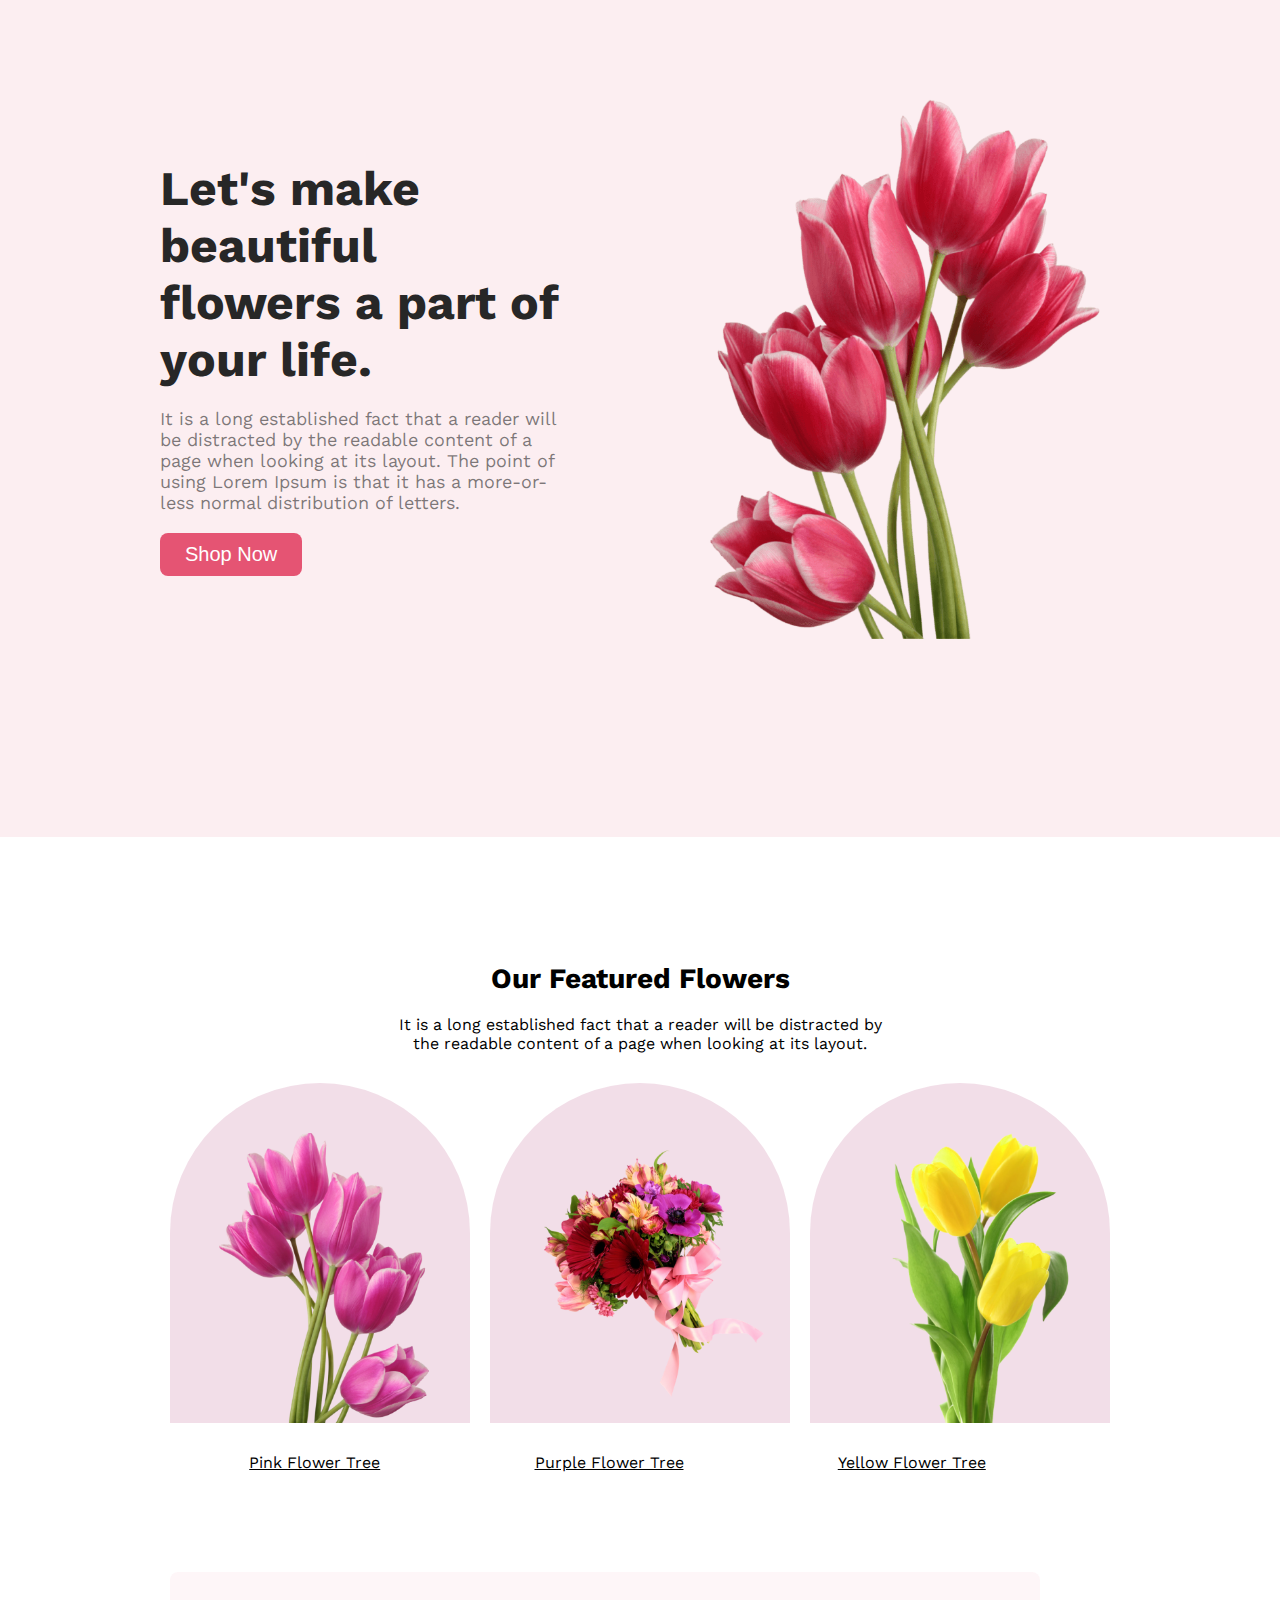
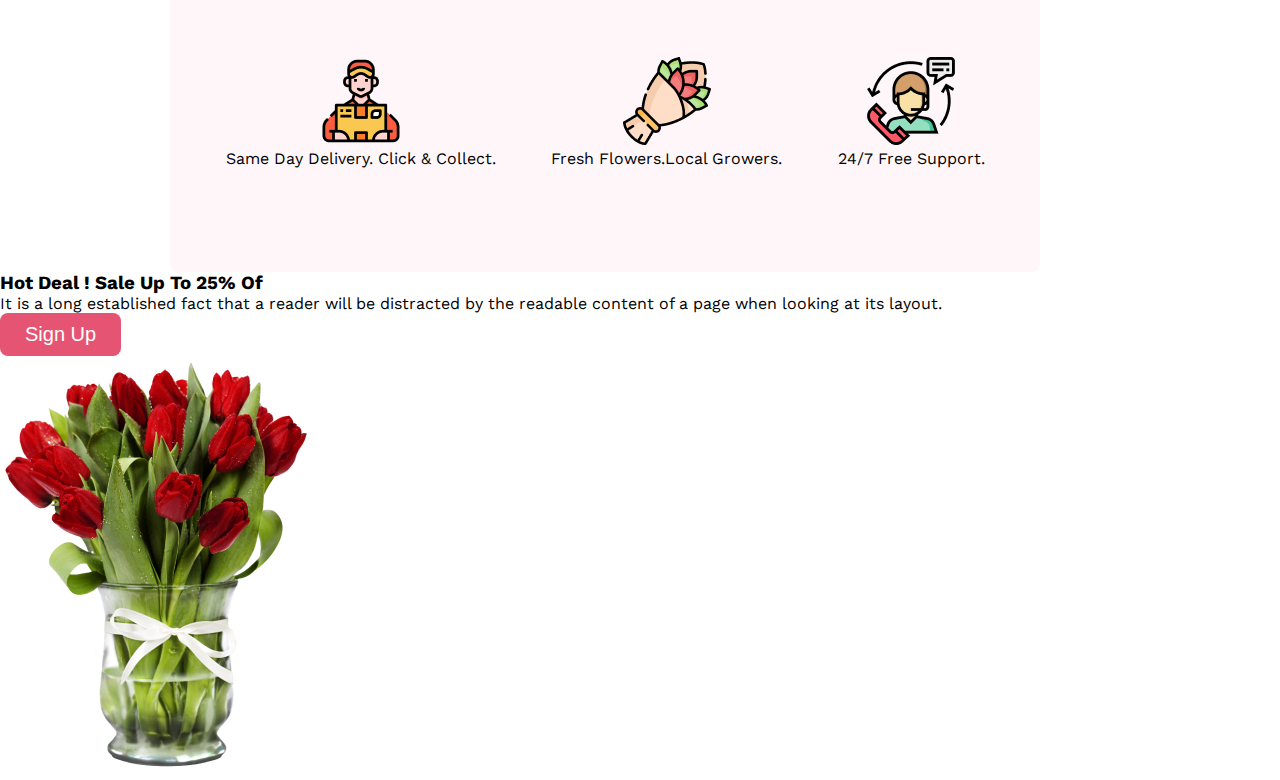
==== index.html @ a907c514 "correction" ====
<!DOCTYPE html>
<html lang="en">

<head>
    <meta charset="UTF-8">
    <meta name="viewport" content="width=device-width, initial-scale=1.0">
    <link rel="preconnect" href="https://fonts.googleapis.com">
    <link rel="preconnect" href="https://fonts.gstatic.com" crossorigin>
    <link
        href="https://fonts.googleapis.com/css2?family=Lato:wght@900&family=Open+Sans:ital,wght@0,700;0,800;1,400&family=Work+Sans:wght@600&display=swap"
        rel="stylesheet">
    <link rel="stylesheet" href="styles/style.css">
    <title>Flower Shop</title>
</head>

<body>
    <header class="header-section">
        <div class="header-container">
            <div class="header-title-container">
                <h1 class="header-title">Let's make beautiful flowers a part of your life.</h1>

                <p class="header-description">It is a long established fact that a reader will be distracted by the
                    readable content of a page when looking at its layout. The point of using Lorem Ipsum is that it has
                    a more-or-less normal distribution of letters.</p>

                <button class="btn-primary">Shop Now</button>
            </div>

            <div class="header-image-container">
                <img width="430px" class="header-image" src="./Flower Asset/pngwing 10.png" alt="">
            </div>
        </div>
    </header>

    <main>
        <section class="featured-section">
            <div class="featured-title">
                <h3 class="featured">Our Featured Flowers</h3>
                <p class="freatured-">It is a long established fact that a reader will be distracted by the readable
                    content of a page when looking at its layout.</p>
            </div>

            <div class="featured-container">
                <div class="featured-image-container">
                    <div class="featured-image"><img class="flower-one" src="./Flower Asset/pngwing 6.png" alt=""></div>
                </div>


                <div class="featured-image-container">
                    <div class="featured-image"><img class="flower-two" src="./Flower Asset/pngwing 5.png" alt=""></div>
                </div>

                <div class="featured-image-container">
                    <div class="featured-image"><img class="flower-three" src="./Flower Asset/pngwing 7.png" alt="">
                    </div>
                </div>
            </div>
            <div class="tree-name-container">
               <p style=" margin-left: -45px;">Pink Flower Tree</p>
                <p>Purple Flower Tree</p>
                <p>Yellow Flower Tree</p>
            </div>

        </section>

        <section class="facilities-section">
            <div class="facilities-container">
                <div class="facilities">
                    <div class="facilities-images"><img src="./Flower Asset/Group 57.png" alt=""></div>
                    <div class="facilities-title">
                        <p>Same Day Delivery. Click & Collect.</p>
                    </div>
                </div>

                <div class="facilities">
                    <div class="facilities-images"><img src="./Flower Asset/Group 58.png" alt=""></div>
                    <div class="facilities-title">
                        <p>Fresh Flowers.Local Growers.</p>
                    </div>
                </div>

                <div class="facilities">
                    <div class="facilities-images"><img src="./Flower Asset/Group 59.png" alt=""></div>
                    <div class="facilities-title">
                        <p>24/7 Free Support.</p>
                    </div>
                </div>



            </div>
        </section>

        <section class="hot-deal-section">
            <div class="hot-deal-container">
                <div class="hot-deal-title-container">
                    <h3 class="hot-deal-title">Hot Deal ! Sale Up To 25% Of</h3>
                    <p class="hot-deal-description">It is a long established fact that a reader will be distracted by
                        the readable
                        content of a page when looking at its layout.</p>
                    <button class="btn-primary">Sign Up</button>
                </div>

                <div class="hot-deal-images">
                    <img src="./Flower Asset/pngwing 8.png" alt="">
                </div>

            </div>
        </section>

    </main>

    <footer>

    </footer>
</body>

</html>
---- styles/style.css ----
* {
    margin: 0px;
    padding: 0px;
}

body {
    font-family: 'Lato', sans-serif;
    font-family: 'Open Sans', sans-serif;
    font-family: 'Work Sans', sans-serif;
}

.btn-primary {
    border-radius: 8px;
    background: #E55473;
    color: #FFF;
    font-size: 20px;
    border: none;
    padding: 10px 25px;
}

/* header section start from here */
.header-section {
    background-color: rgba(229, 84, 115, 0.10);
    height: 93vh;
    width: 100%;
}

.header-container {
    display: flex;
    align-items: center;
    gap: 127px;
    justify-content: space-between;
}

.header-title {
    color: #272727;
    font-size: 48px;
    padding-bottom: 20px;
}

.header-description {
    color: rgba(39, 39, 39, 0.60);
    font-size: 18px;
    font-weight: 400;
    padding-bottom: 20px;
}

.header-title-container {

    padding-left: 160px;
    padding-top: 160px;
}

.header-image-container {
    margin-bottom: -165px;
    margin-right: 160px;
}

/* featured option start from here */
.featured-title {
    text-align: center;
    width: 500px;
    margin: auto;
    
}

.featured {
    color: black;
    text-align: center;
    font-size: 28px;
    margin-top: 125px;
    font-weight: bold;
    padding-bottom: 20px;
}

.freatured-description {
    color: rgba(39, 39, 39, 0.60);
    text-align: center;
    font-size: 13px;
}

.featured-section{
    padding:0px 140px;
}

.featured-image-container{
    text-align: center;
}
.featured-container{
 padding: 30px ;
    display: flex;
    gap: 20px;
    
}

.featured-image{
    border-radius: 300px 300px 0px 0px;
background: rgba(167, 33, 98, 0.15);
width: 300px;
height: 340px;
}

.flower-one{
    width:210px;
    margin-top: 50px; 
    margin-left: 8px;
}

.flower-two{
    width: 250px;
    padding-left: 35px;
    padding-top: 64px;
}

.flower-three{
    width: 215px;
    padding-left: 35px;
    padding-top: 17px;
}

.tree-name-container{
    display: flex;
    justify-content: space-evenly;
    align-items: center;
    text-decoration: underline;
}
/* facilities section start from here */
.facilities-section{
    border-radius: 8px;
    background: rgba(229, 84, 115, 0.05);
    height: 300px;
    margin-top: 100px;
    margin-left: 170px;
    margin-right: 240px;
}

.facilities-container{
    display: flex;
   text-align: center;
   align-items: center;
   justify-content: space-evenly;
   padding-top: 85px;
}
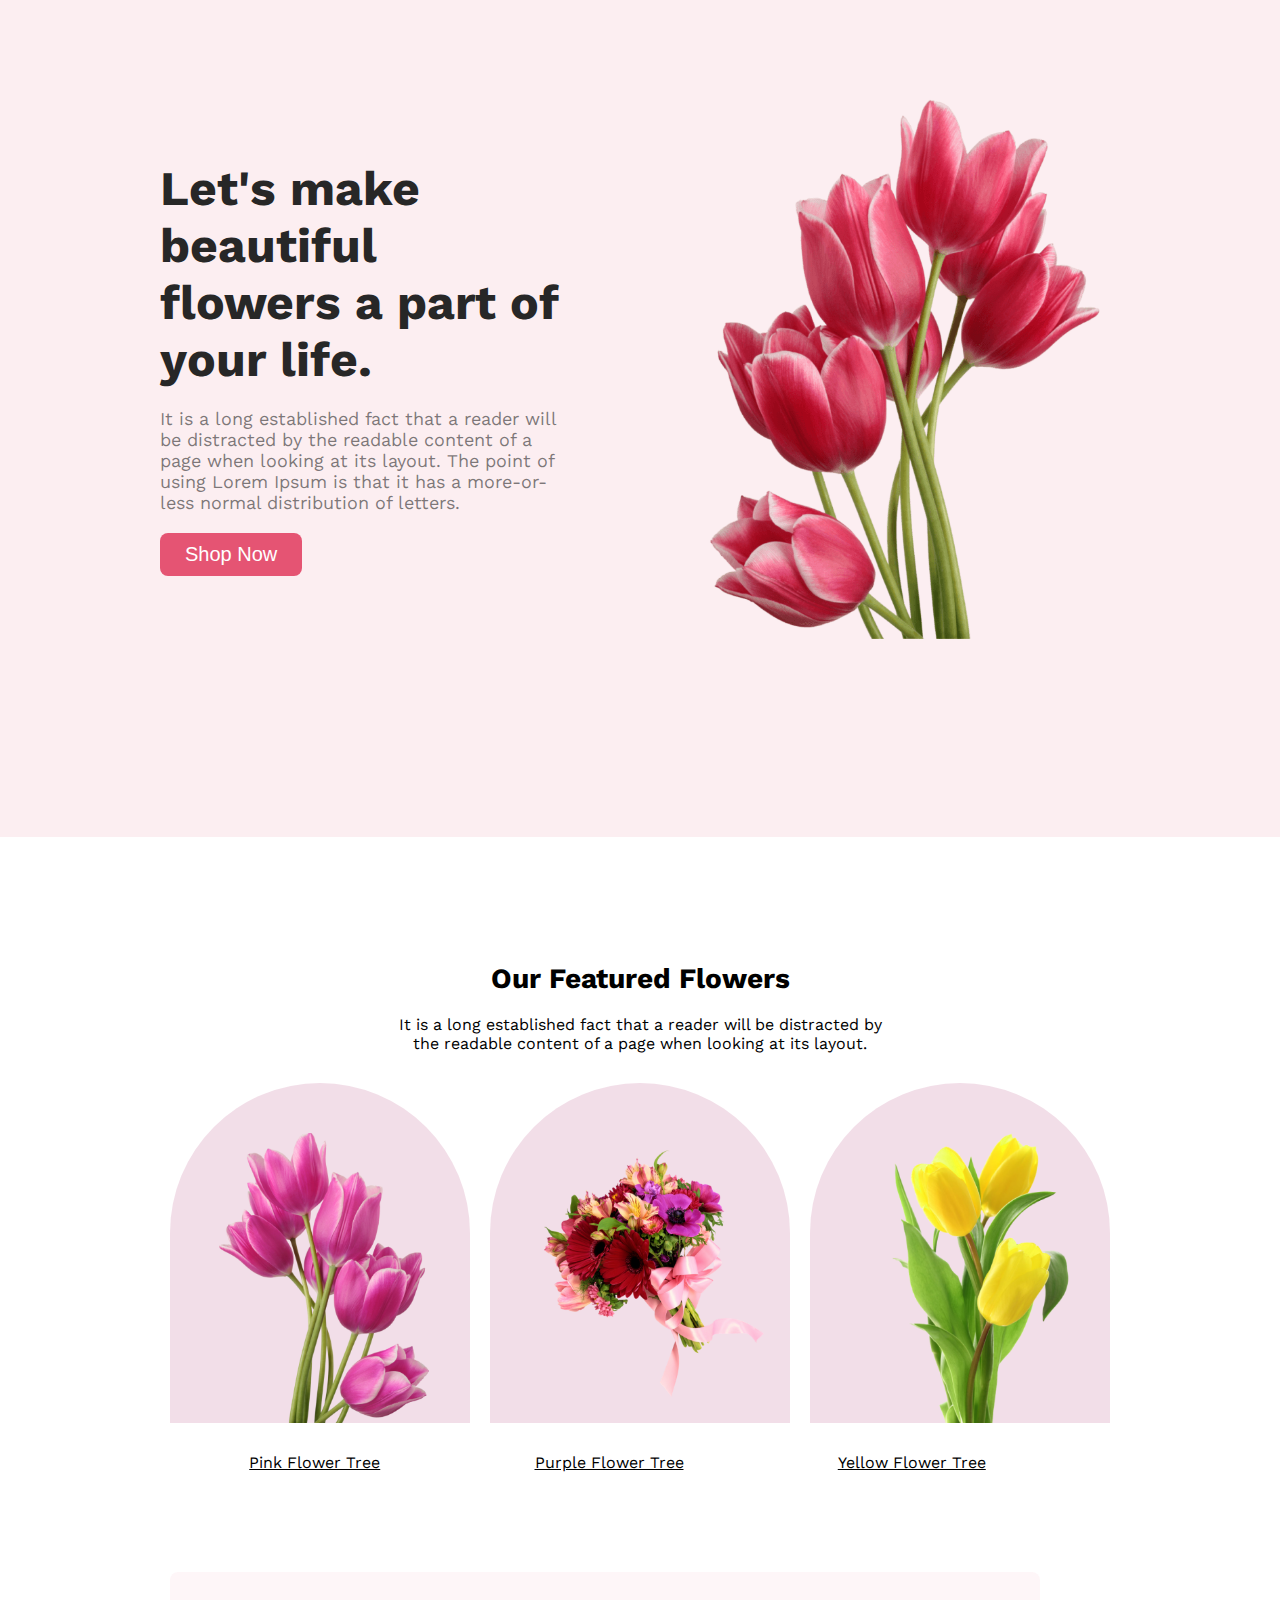
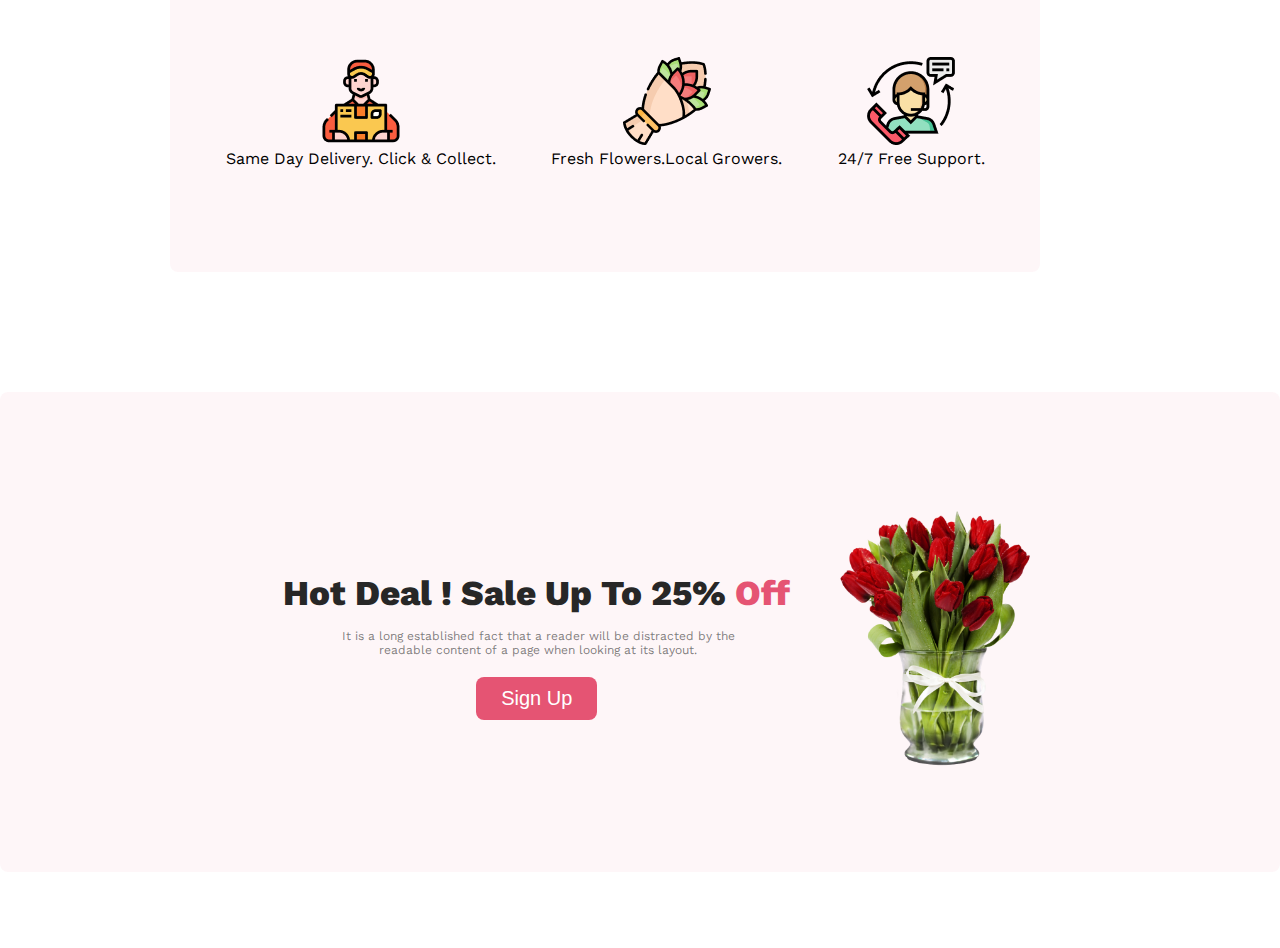
==== commit 2102561e: "added hot deal section" ====
--- a/index.html
+++ b/index.html
@@ -94,19 +94,20 @@
         <section class="hot-deal-section">
             <div class="hot-deal-container">
                 <div class="hot-deal-title-container">
-                    <h3 class="hot-deal-title">Hot Deal ! Sale Up To 25% Of</h3>
+                    <h3 class="hot-deal-title">Hot Deal ! Sale Up To 25% <span style="color: #E55473;">Off</span></h3>
                     <p class="hot-deal-description">It is a long established fact that a reader will be distracted by
                         the readable
                         content of a page when looking at its layout.</p>
-                    <button class="btn-primary">Sign Up</button>
+                    <button class="btn-hot-deal">Sign Up</button>
                 </div>
 
-                <div class="hot-deal-images">
-                    <img src="./Flower Asset/pngwing 8.png" alt="">
+                <div class="hot-deal-image-container">
+                    <img class="hot-deal-image" src="./Flower Asset/pngwing 8.png" alt="">
                 </div>
 
             </div>
         </section>
+        <br><br><br><br>
 
     </main>
 
--- a/styles/style.css
+++ b/styles/style.css
@@ -141,4 +141,60 @@
    justify-content: space-evenly;
    padding-top: 85px;
 }
-  +
+/* hot deal section start from here */
+.hot-deal-section{
+    margin-top: 120px;
+  width: 100%;
+  border-radius: 8px;
+  background: rgba(229, 84, 115, 0.05);
+  height: 480px;
+}
+
+.hot-deal-container{
+   display: flex;
+   /* align-items: center; */
+   justify-content: space-around;
+   
+}
+
+.hot-deal-title{
+    color: #272727;
+font-size: 35px;
+font-style: normal;
+font-weight: 800;
+padding-bottom: 15px;
+margin-top:180px;
+}
+
+.hot-deal-description{
+    color: rgba(39, 39, 39, 0.60);
+font-size: 12px;
+font-weight: 400;
+width: 400px;
+text-align: center;
+padding-left: 55px;
+padding-bottom: 20px;
+}
+
+.btn-hot-deal{
+    border-radius: 8px;
+    background: #E55473;
+    color: #FFF;
+    font-size: 20px;
+    border: none;
+    padding: 10px 25px;
+    text-align: center;
+    /* margin-left: 100px; */
+}
+
+.hot-deal-title-container{
+    margin-left: 120px;
+    text-align: center;
+}
+
+.hot-deal-image{
+    width: 200px;
+    margin-top: 115px;
+    margin-left:-280px;
+}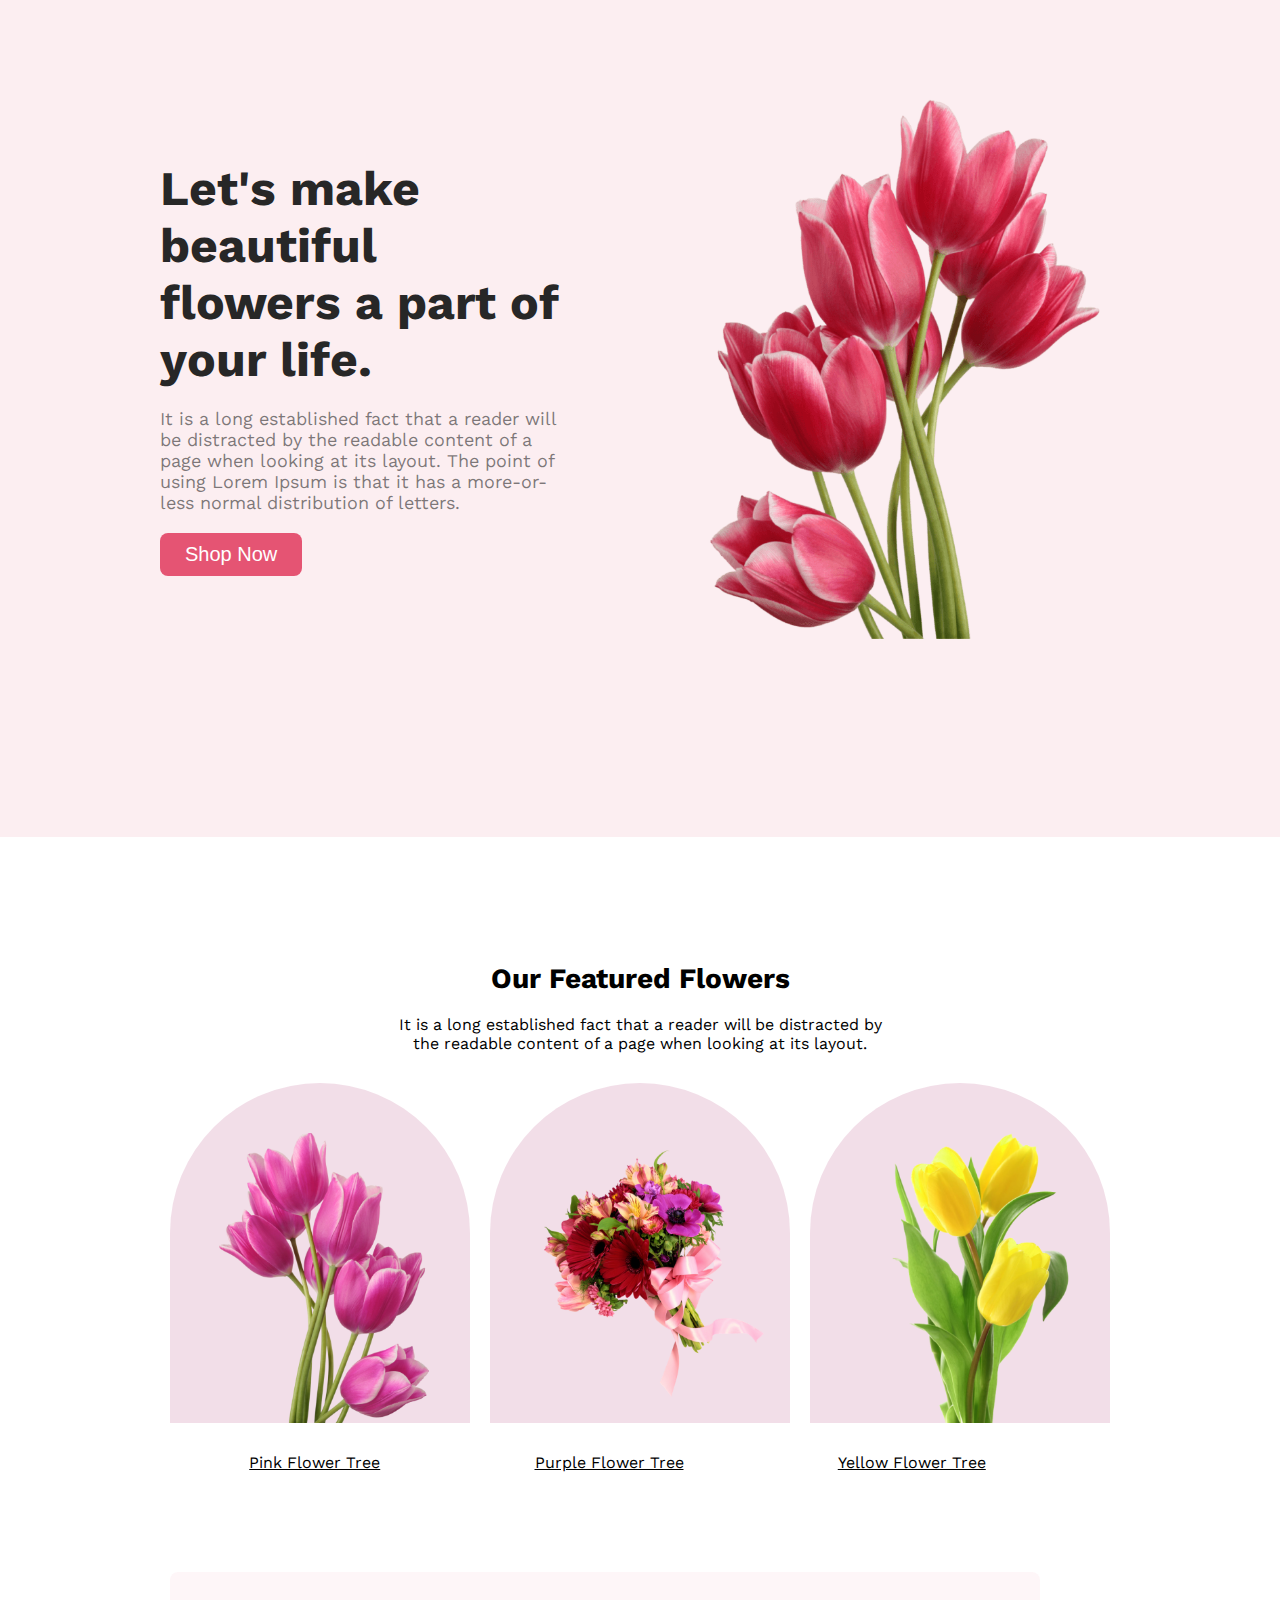
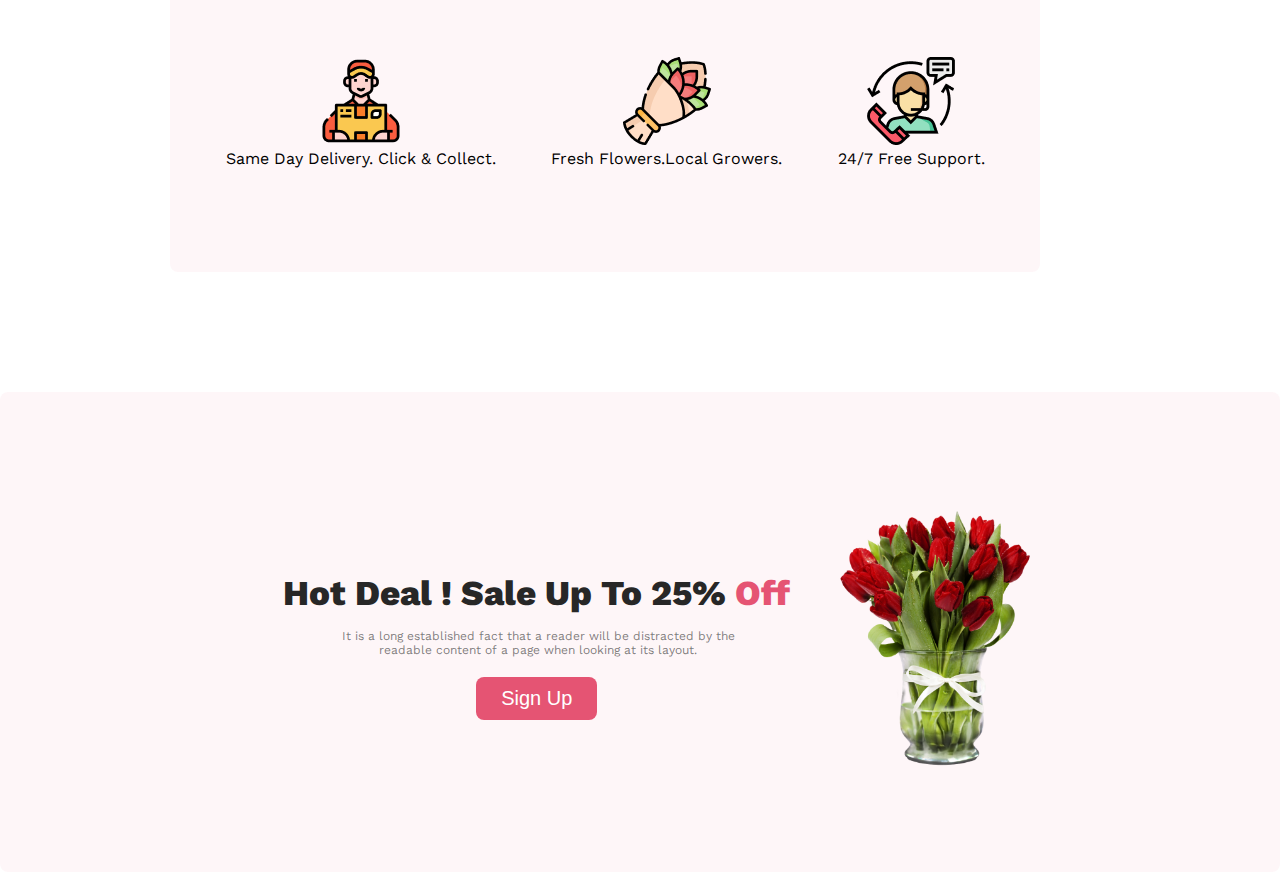
==== commit 45440f78: "added favicon" ====
--- a/index.html
+++ b/index.html
@@ -9,6 +9,7 @@
     <link
         href="https://fonts.googleapis.com/css2?family=Lato:wght@900&family=Open+Sans:ital,wght@0,700;0,800;1,400&family=Work+Sans:wght@600&display=swap"
         rel="stylesheet">
+    <link rel="shortcut icon" href="./Flower Asset/pngwing 8.png" type="image/x-icon">
     <link rel="stylesheet" href="styles/style.css">
     <title>Flower Shop</title>
 </head>
@@ -56,7 +57,7 @@
                 </div>
             </div>
             <div class="tree-name-container">
-               <p style=" margin-left: -45px;">Pink Flower Tree</p>
+                <p style=" margin-left: -45px;">Pink Flower Tree</p>
                 <p>Purple Flower Tree</p>
                 <p>Yellow Flower Tree</p>
             </div>
@@ -107,7 +108,9 @@
 
             </div>
         </section>
-        <br><br><br><br>
+        
+       
+        
 
     </main>
 
--- a/styles/style.css
+++ b/styles/style.css
@@ -197,4 +197,5 @@
     width: 200px;
     margin-top: 115px;
     margin-left:-280px;
-}+}
+
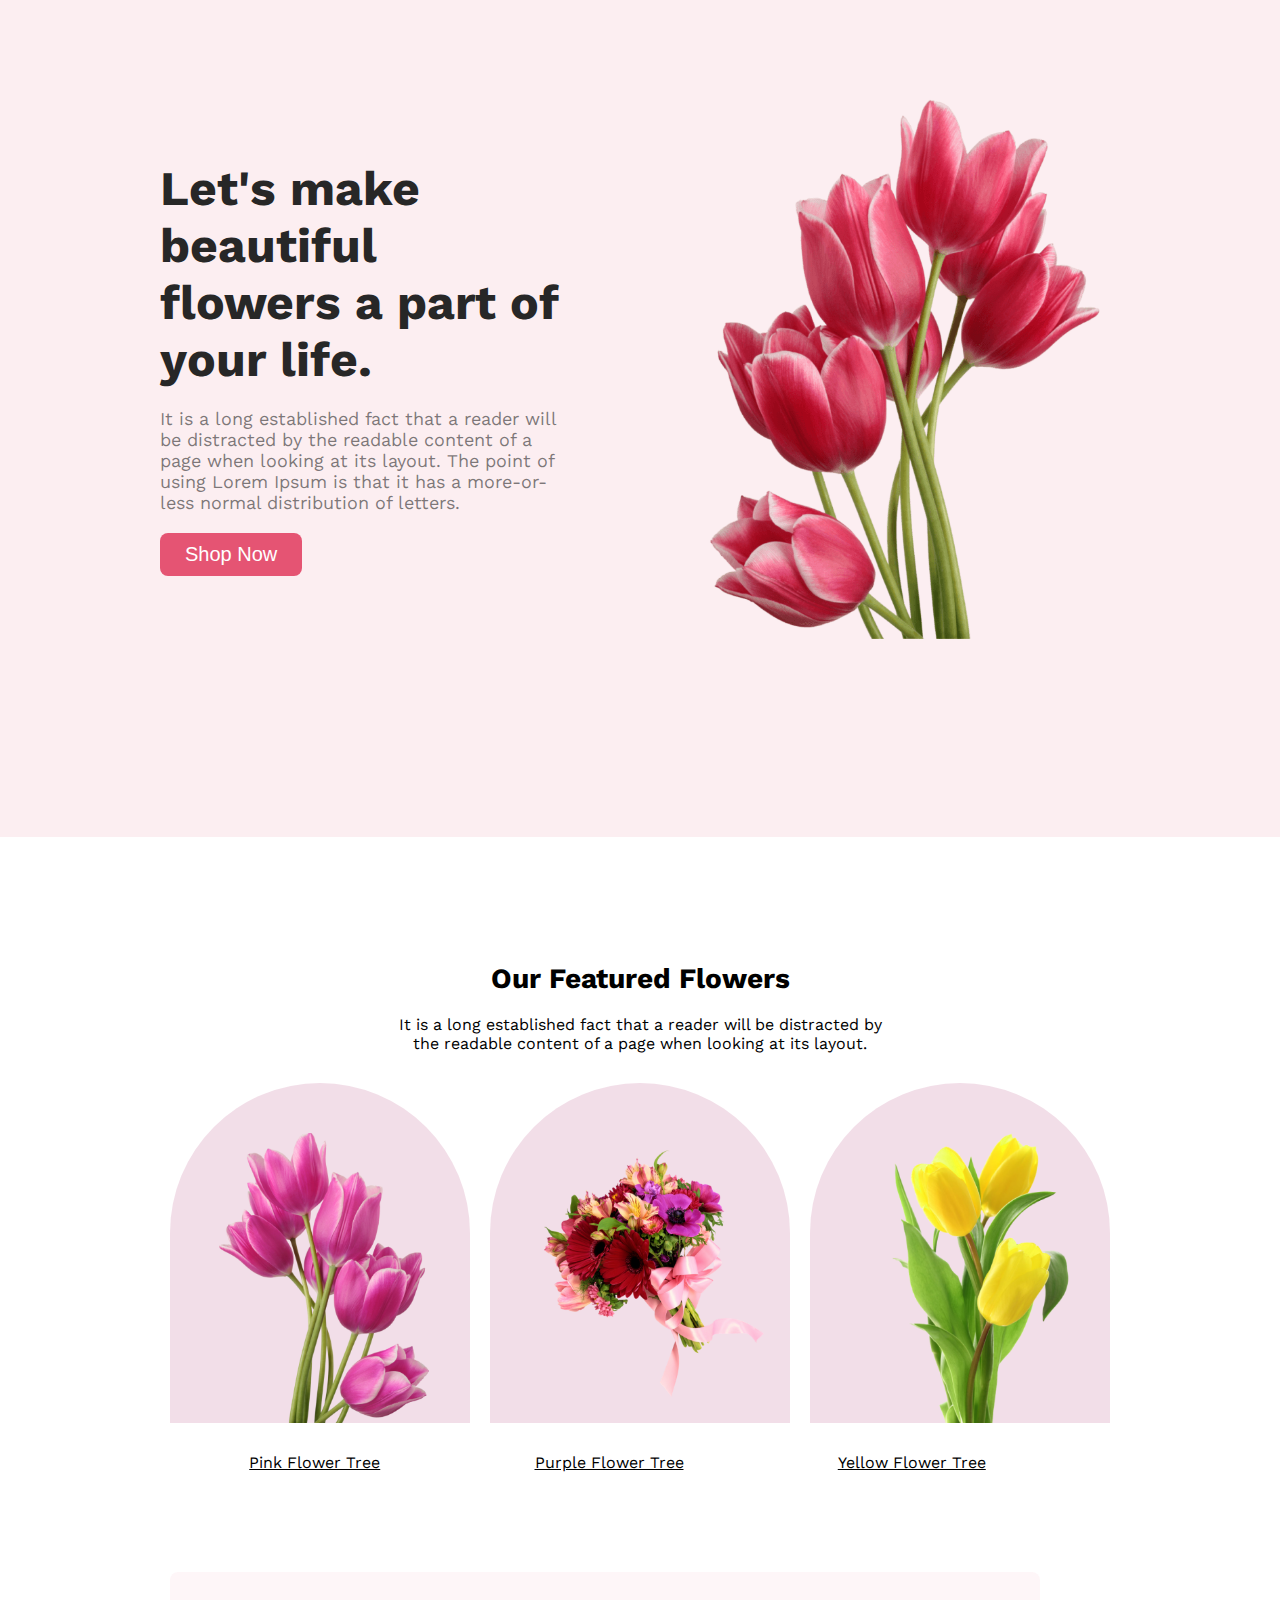
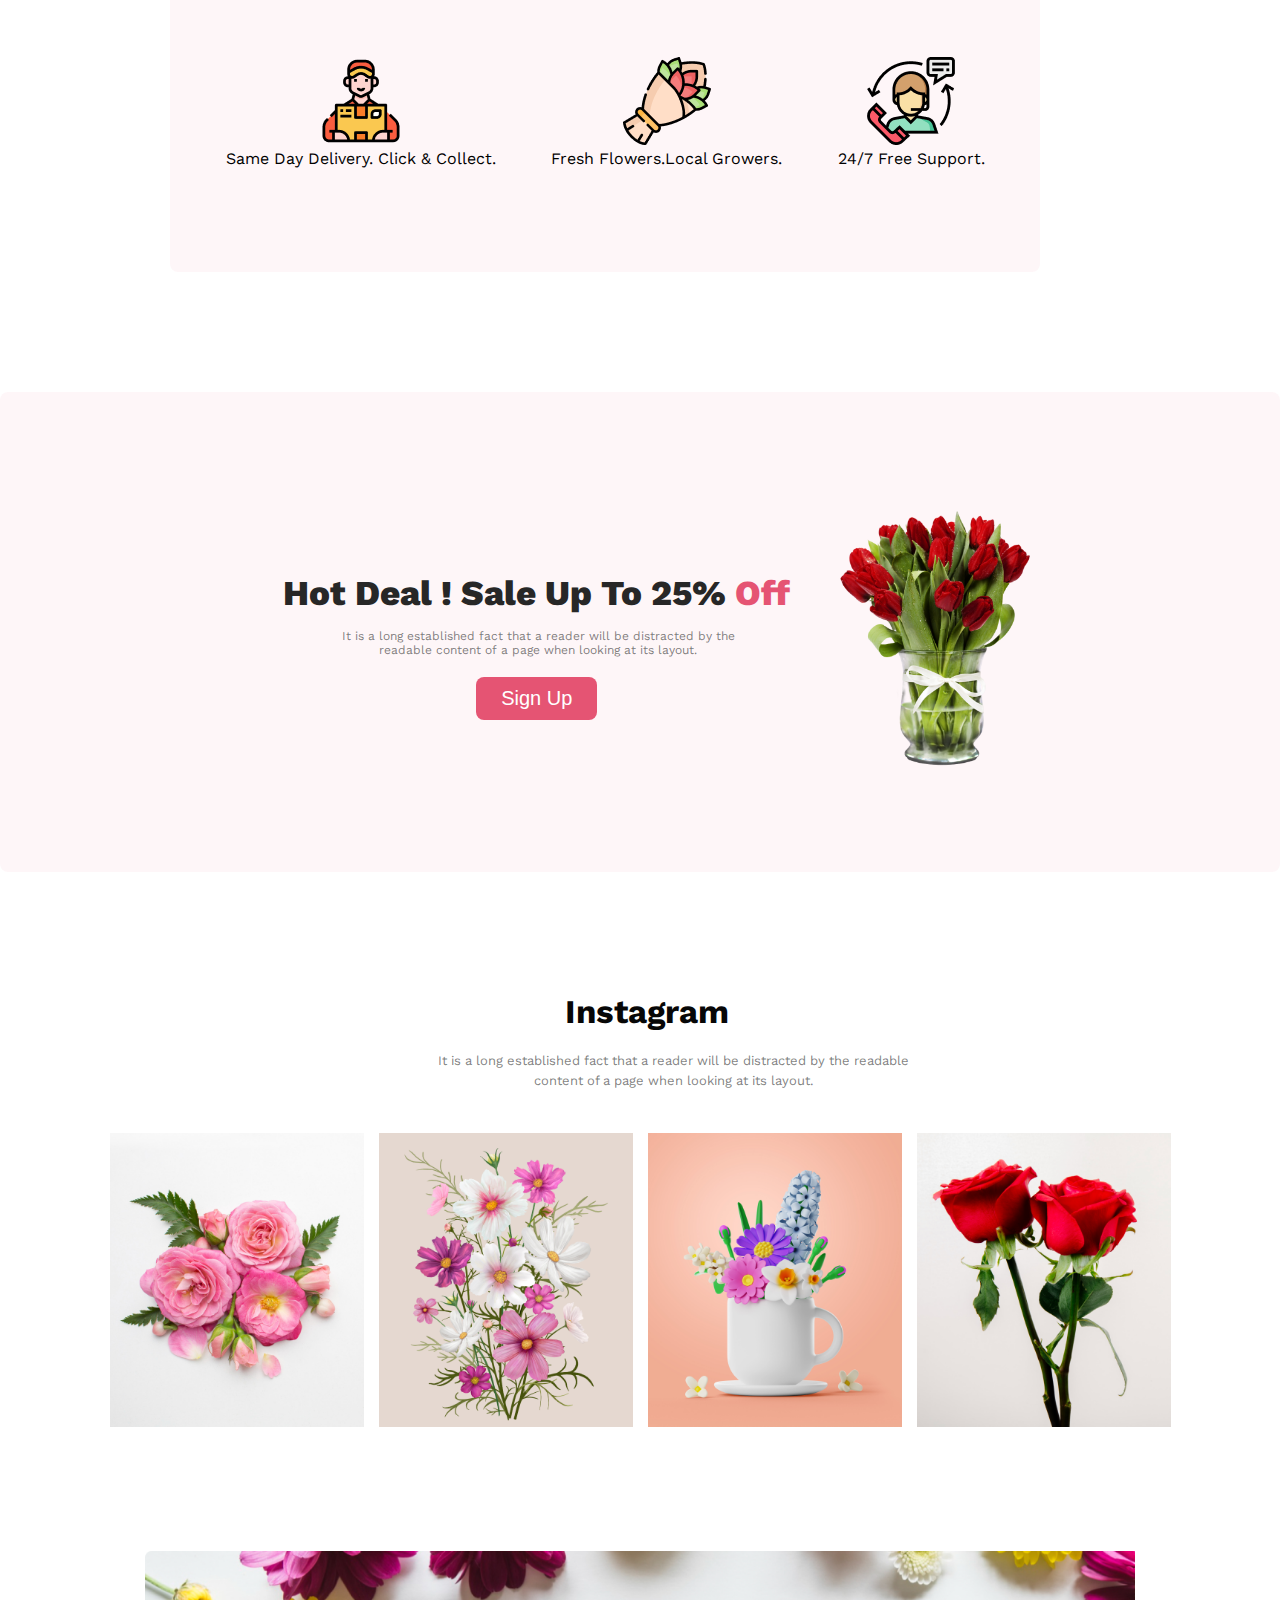
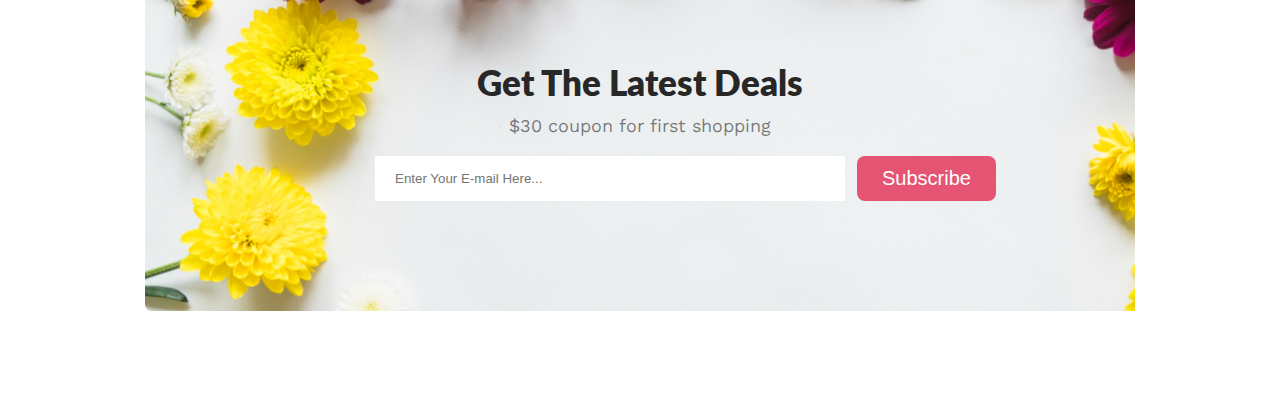
==== commit 9693116a: "added latest deal section" ====
--- a/index.html
+++ b/index.html
@@ -109,9 +109,42 @@
             </div>
         </section>
         
-       
+        <div class="social-media-titile-container">
+            <h3 class="social-media-name">Instagram</h3>
+            <p class="social-media-title">It is a long established fact that a reader will be distracted by the readable 
+                content of a page when looking at its layout.</p>
+        </div>
+
+        <section class="social-media-boxes-container">
+            <div class="social-media-boxes">
+                <img class="social-media-flower-img" src="./Flower Asset/Flower 01.png" alt="">
+            </div>
+
+            <div class="social-media-boxes">
+                <img  class="social-media-flower-img"  src="./Flower Asset/Rectangle 4.png" alt="">
+            </div>
+
+            <div class="social-media-boxes">
+                <img  class="social-media-flower-img"  src="./Flower Asset/Rectangle 5.png" alt="">
+            </div>
+
+            <div class="social-media-boxes">
+                <img  class="social-media-flower-img"  src="./Flower Asset/Rectangle 6.png" alt="">
+            </div>
+        </section>
         
+        <section class="latest-deal-section">
+            <div class="latest-deal-title">
+                <h3 class="latest-deal">Get The Latest Deals</h3>
+                <p class="coupon">$30 coupon for first shopping</p>
+            </div>
+            <div class="input-container">
+                <input class="email" type="email" placeholder="Enter Your E-mail Here...">
+                <input class="btn-primary" type="submit" value="Subscribe">
+            </div>
+        </section>
 
+        <br><br><br><br><br>
     </main>
 
     <footer>
--- a/styles/style.css
+++ b/styles/style.css
@@ -61,7 +61,7 @@
     text-align: center;
     width: 500px;
     margin: auto;
-    
+
 }
 
 .featured {
@@ -79,53 +79,55 @@
     font-size: 13px;
 }
 
-.featured-section{
-    padding:0px 140px;
-}
-
-.featured-image-container{
-    text-align: center;
-}
-.featured-container{
- padding: 30px ;
+.featured-section {
+    padding: 0px 140px;
+}
+
+.featured-image-container {
+    text-align: center;
+}
+
+.featured-container {
+    padding: 30px;
     display: flex;
     gap: 20px;
-    
-}
-
-.featured-image{
+
+}
+
+.featured-image {
     border-radius: 300px 300px 0px 0px;
-background: rgba(167, 33, 98, 0.15);
-width: 300px;
-height: 340px;
-}
-
-.flower-one{
-    width:210px;
-    margin-top: 50px; 
+    background: rgba(167, 33, 98, 0.15);
+    width: 300px;
+    height: 340px;
+}
+
+.flower-one {
+    width: 210px;
+    margin-top: 50px;
     margin-left: 8px;
 }
 
-.flower-two{
+.flower-two {
     width: 250px;
     padding-left: 35px;
     padding-top: 64px;
 }
 
-.flower-three{
+.flower-three {
     width: 215px;
     padding-left: 35px;
     padding-top: 17px;
 }
 
-.tree-name-container{
+.tree-name-container {
     display: flex;
     justify-content: space-evenly;
     align-items: center;
     text-decoration: underline;
 }
+
 /* facilities section start from here */
-.facilities-section{
+.facilities-section {
     border-radius: 8px;
     background: rgba(229, 84, 115, 0.05);
     height: 300px;
@@ -134,50 +136,50 @@
     margin-right: 240px;
 }
 
-.facilities-container{
-    display: flex;
-   text-align: center;
-   align-items: center;
-   justify-content: space-evenly;
-   padding-top: 85px;
+.facilities-container {
+    display: flex;
+    text-align: center;
+    align-items: center;
+    justify-content: space-evenly;
+    padding-top: 85px;
 }
 
 /* hot deal section start from here */
-.hot-deal-section{
+.hot-deal-section {
     margin-top: 120px;
-  width: 100%;
-  border-radius: 8px;
-  background: rgba(229, 84, 115, 0.05);
-  height: 480px;
-}
-
-.hot-deal-container{
-   display: flex;
-   /* align-items: center; */
-   justify-content: space-around;
-   
-}
-
-.hot-deal-title{
+    width: 100%;
+    border-radius: 8px;
+    background: rgba(229, 84, 115, 0.05);
+    height: 480px;
+}
+
+.hot-deal-container {
+    display: flex;
+    /* align-items: center; */
+    justify-content: space-around;
+
+}
+
+.hot-deal-title {
     color: #272727;
-font-size: 35px;
-font-style: normal;
-font-weight: 800;
-padding-bottom: 15px;
-margin-top:180px;
-}
-
-.hot-deal-description{
-    color: rgba(39, 39, 39, 0.60);
-font-size: 12px;
-font-weight: 400;
-width: 400px;
-text-align: center;
-padding-left: 55px;
-padding-bottom: 20px;
-}
-
-.btn-hot-deal{
+    font-size: 35px;
+    font-style: normal;
+    font-weight: 800;
+    padding-bottom: 15px;
+    margin-top: 180px;
+}
+
+.hot-deal-description {
+    color: rgba(39, 39, 39, 0.60);
+    font-size: 12px;
+    font-weight: 400;
+    width: 400px;
+    text-align: center;
+    padding-left: 55px;
+    padding-bottom: 20px;
+}
+
+.btn-hot-deal {
     border-radius: 8px;
     background: #E55473;
     color: #FFF;
@@ -188,14 +190,104 @@
     /* margin-left: 100px; */
 }
 
-.hot-deal-title-container{
+.hot-deal-title-container {
     margin-left: 120px;
     text-align: center;
 }
 
-.hot-deal-image{
+.hot-deal-image {
     width: 200px;
     margin-top: 115px;
-    margin-left:-280px;
-}
-
+    margin-left: -280px;
+}
+
+/* social media section start from here */
+
+.social-media-titile-container{
+    margin-top: 120px;
+    text-align: center;
+    align-items: center;
+    margin-left: 13px;
+}
+
+.social-media-name {
+    color: #070707;
+    text-align: center;
+    font-size: 33px;
+    padding-bottom: 20px;
+}
+
+.social-media-title{
+    color: rgba(39, 39, 39, 0.60);
+text-align: center;
+font-size: 13px;
+width: 500px;
+font-weight: 400;
+line-height: 20px;
+padding-left: 410px;
+padding-bottom: 42px;
+
+}
+
+.social-media-boxes-container{
+    
+    display: flex;
+    justify-content: center;
+    align-items: center;
+    gap: 15px;
+    padding-bottom: 120px;
+}
+
+.social-media-flower-img{
+    width: 254px;
+}
+
+/* latest deal sectio start from here */
+.latest-deal-title{
+    margin-top: 100px;
+    text-align: center;
+}
+
+.input-container > input{
+    /* text-align: center; */
+}
+
+.latest-deal-section{
+    padding-top:10px;
+    text-align: center;
+    margin: 0px 145px;
+    height: 350px;
+    background-image: url(../Rectangle\ 9.png);
+    background-size: cover;
+    background-repeat: no-repeat;
+}
+
+.latest-deal{
+    color: #272727;
+text-align: center;
+font-family: Lato;
+font-size: 35px;
+font-weight: 800;
+padding-bottom: 8px;
+}
+
+.coupon{
+    color: rgba(39, 39, 39, 0.60);
+text-align: center;
+font-size: 18px;
+line-height: 30px;
+padding-bottom: 15px;
+}
+
+.input-container .email{
+    width: 450px;
+    padding: 15px 0px;
+    padding-left: 20px;
+    border: none;
+}
+
+.input-container{
+    display: flex;
+    gap: 12px;
+    padding-left: 230px;
+}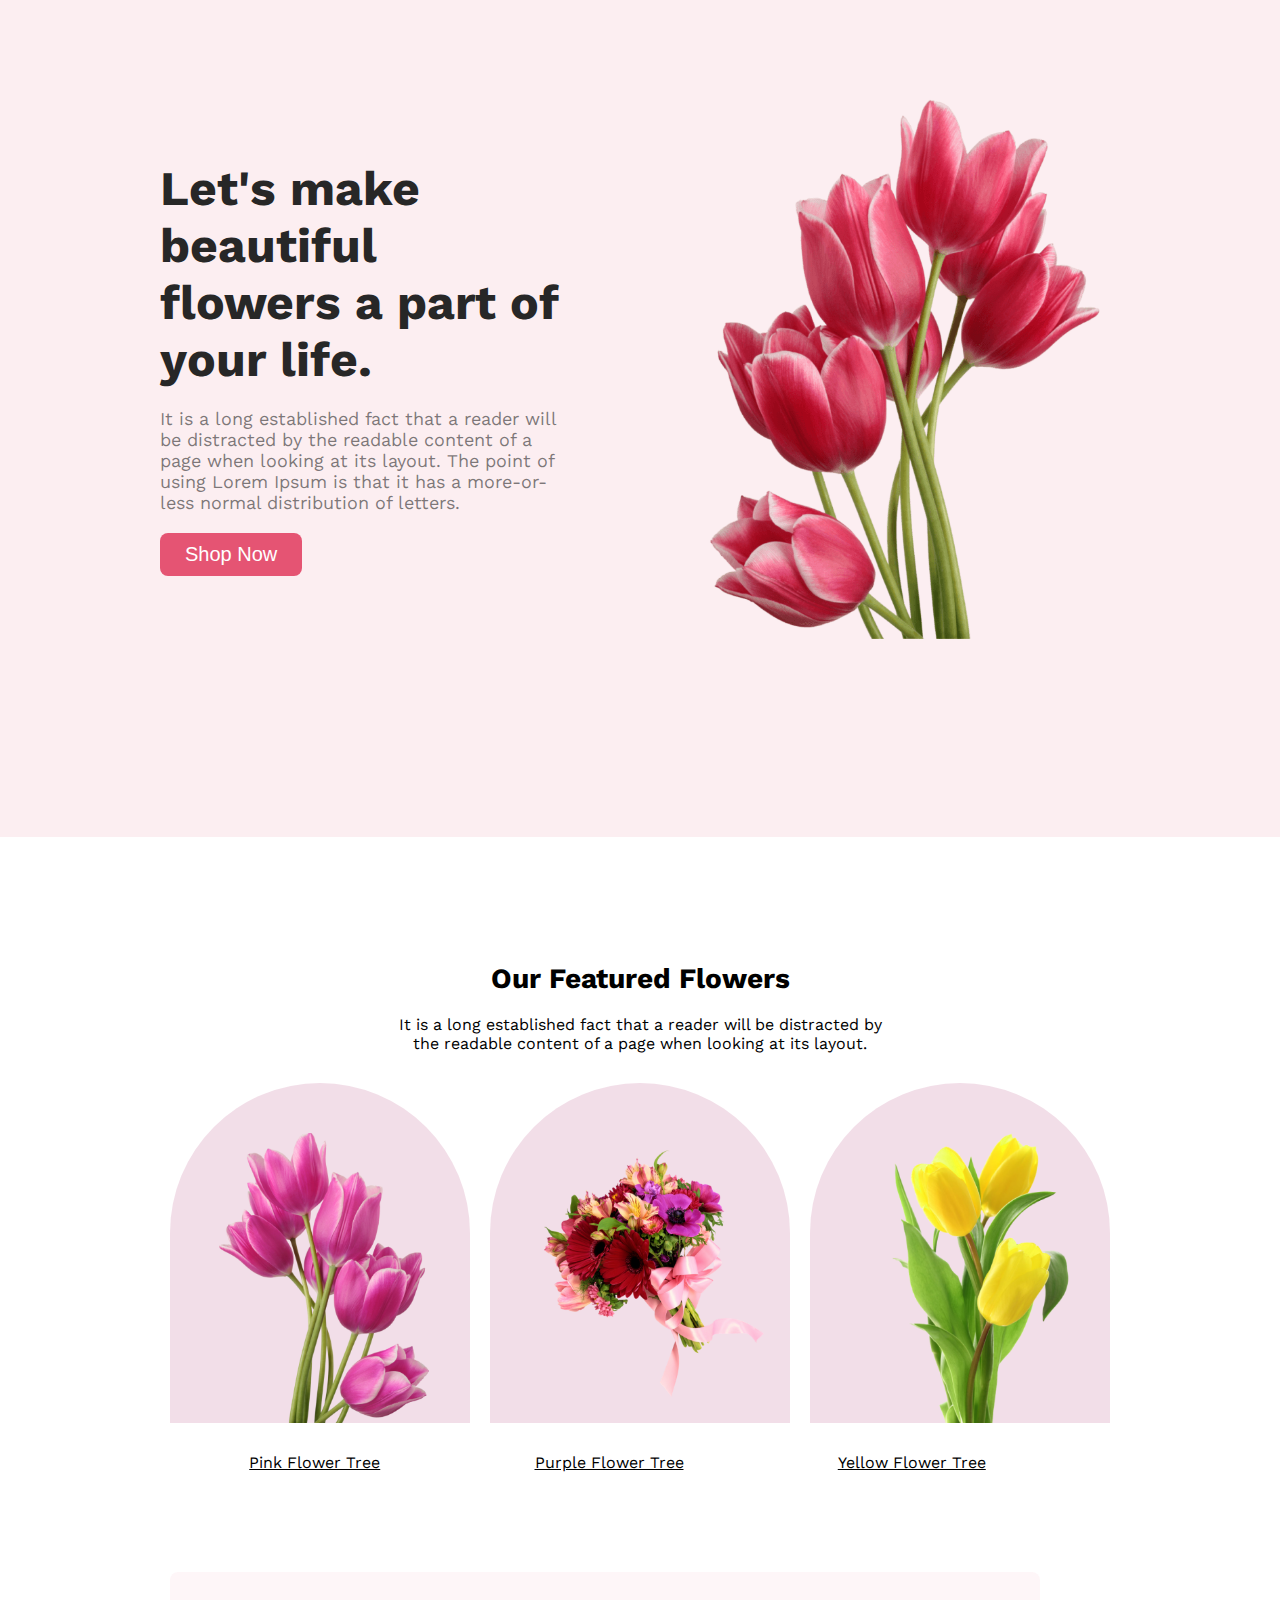
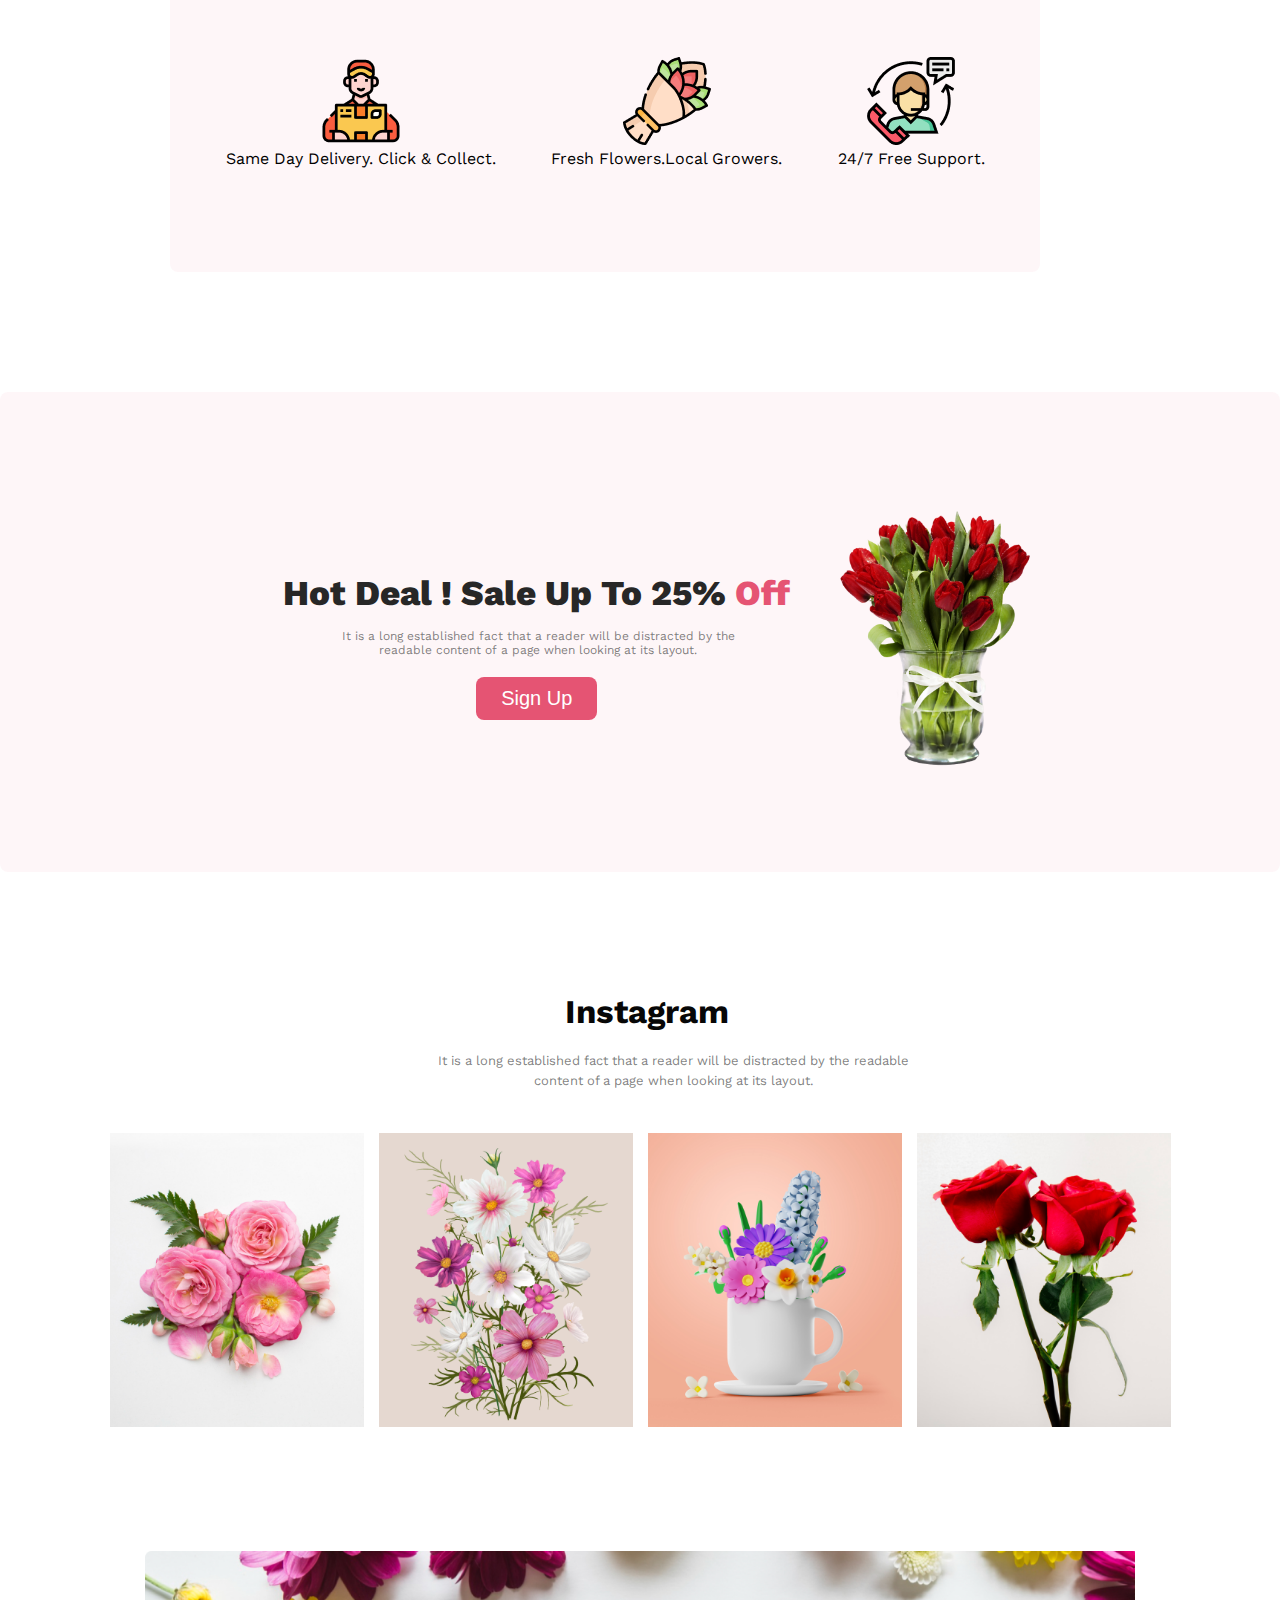
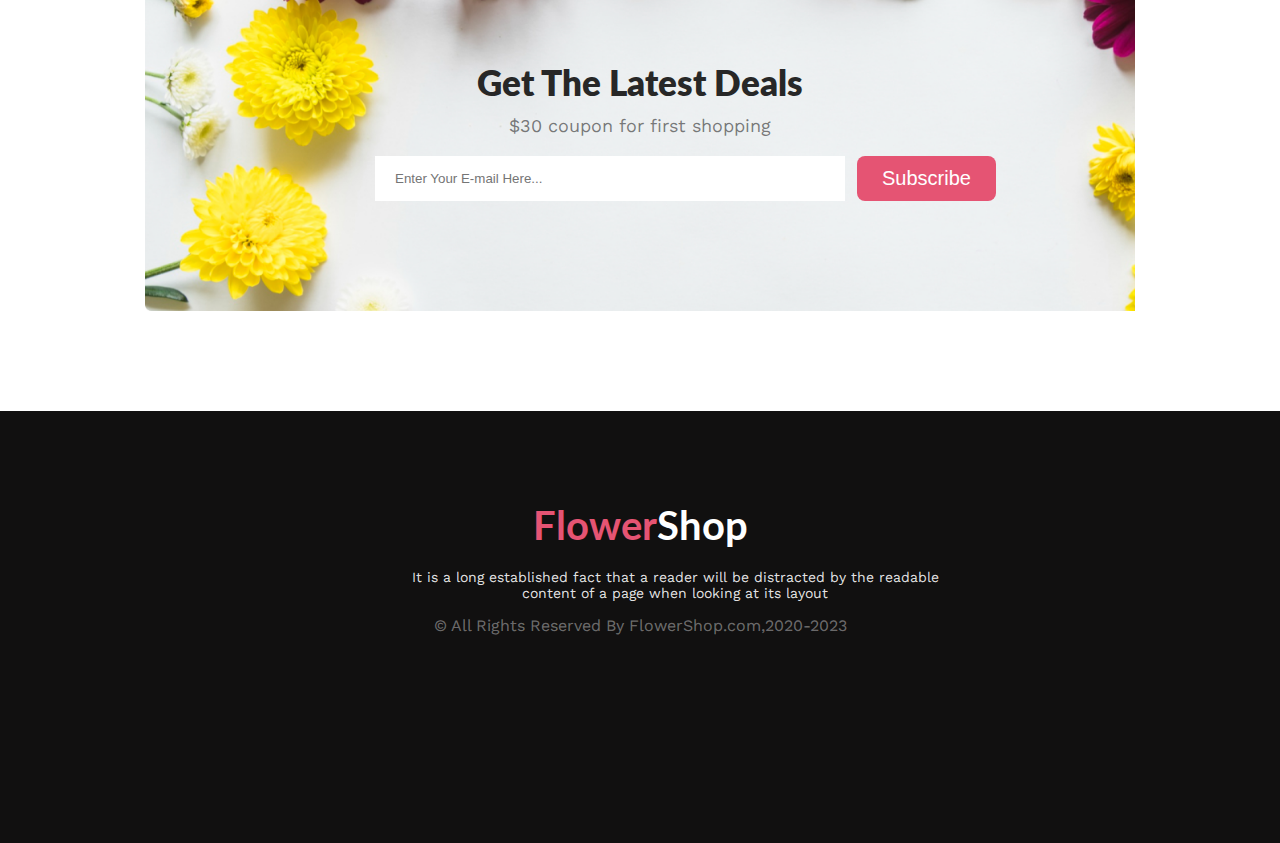
==== commit 5f5d73b9: "added footer section" ====
--- a/index.html
+++ b/index.html
@@ -144,10 +144,17 @@
             </div>
         </section>
 
-        <br><br><br><br><br>
     </main>
 
     <footer>
+        <div class="footer-section-container">
+            <div class="footer-section">
+                <h3 class="footer-title"><span>Flower</span>Shop</h3>
+            <p class="footer-description">It is a long established fact that a reader will be distracted by the readable 
+                content of a page when looking at its layout</p>
+                <p class="copyright">&copy; All Rights Reserved By FlowerShop.com,2020-2023</p>
+            </div>
+        </div>
 
     </footer>
 </body>
--- a/styles/style.css
+++ b/styles/style.css
@@ -203,7 +203,7 @@
 
 /* social media section start from here */
 
-.social-media-titile-container{
+.social-media-titile-container {
     margin-top: 120px;
     text-align: center;
     align-items: center;
@@ -217,20 +217,20 @@
     padding-bottom: 20px;
 }
 
-.social-media-title{
-    color: rgba(39, 39, 39, 0.60);
-text-align: center;
-font-size: 13px;
-width: 500px;
-font-weight: 400;
-line-height: 20px;
-padding-left: 410px;
-padding-bottom: 42px;
-
-}
-
-.social-media-boxes-container{
-    
+.social-media-title {
+    color: rgba(39, 39, 39, 0.60);
+    text-align: center;
+    font-size: 13px;
+    width: 500px;
+    font-weight: 400;
+    line-height: 20px;
+    padding-left: 410px;
+    padding-bottom: 42px;
+
+}
+
+.social-media-boxes-container {
+
     display: flex;
     justify-content: center;
     align-items: center;
@@ -238,22 +238,22 @@
     padding-bottom: 120px;
 }
 
-.social-media-flower-img{
+.social-media-flower-img {
     width: 254px;
 }
 
 /* latest deal sectio start from here */
-.latest-deal-title{
+.latest-deal-title {
     margin-top: 100px;
     text-align: center;
 }
 
-.input-container > input{
+.input-container>input {
     /* text-align: center; */
 }
 
-.latest-deal-section{
-    padding-top:10px;
+.latest-deal-section {
+    padding-top: 10px;
     text-align: center;
     margin: 0px 145px;
     height: 350px;
@@ -262,32 +262,71 @@
     background-repeat: no-repeat;
 }
 
-.latest-deal{
+.latest-deal {
     color: #272727;
-text-align: center;
-font-family: Lato;
-font-size: 35px;
-font-weight: 800;
-padding-bottom: 8px;
-}
-
-.coupon{
-    color: rgba(39, 39, 39, 0.60);
-text-align: center;
-font-size: 18px;
-line-height: 30px;
-padding-bottom: 15px;
-}
-
-.input-container .email{
+    text-align: center;
+    font-family: Lato;
+    font-size: 35px;
+    font-weight: 800;
+    padding-bottom: 8px;
+}
+
+.coupon {
+    color: rgba(39, 39, 39, 0.60);
+    text-align: center;
+    font-size: 18px;
+    line-height: 30px;
+    padding-bottom: 15px;
+}
+
+.input-container .email {
     width: 450px;
     padding: 15px 0px;
     padding-left: 20px;
     border: none;
 }
 
-.input-container{
+.input-container {
     display: flex;
     gap: 12px;
     padding-left: 230px;
-}+}
+
+/* footer section start from here */
+.footer-section-container {
+    margin-top: 100px;
+    text-align: center;
+    background-color: #111010;
+    height: 48vh;
+}
+
+.footer-section{
+    padding-top: 90px;
+}
+
+.footer-title {
+    color: white;
+    font-family: Lato;
+    font-size: 40px;
+    padding-bottom: 20px;
+}
+
+.footer-title>span {
+    color: #E55473;
+}
+
+.footer-description {
+    color: rgba(255, 255, 255, 0.90);
+    text-align: center;
+    font-size: 14px;
+    width: 550px;
+    padding-left: 400px;
+    padding-bottom: 15px;
+}
+
+.copyright {
+    color: rgba(255, 255, 255, 0.40);
+    text-align: center;
+    font-size: 16px;
+}
+
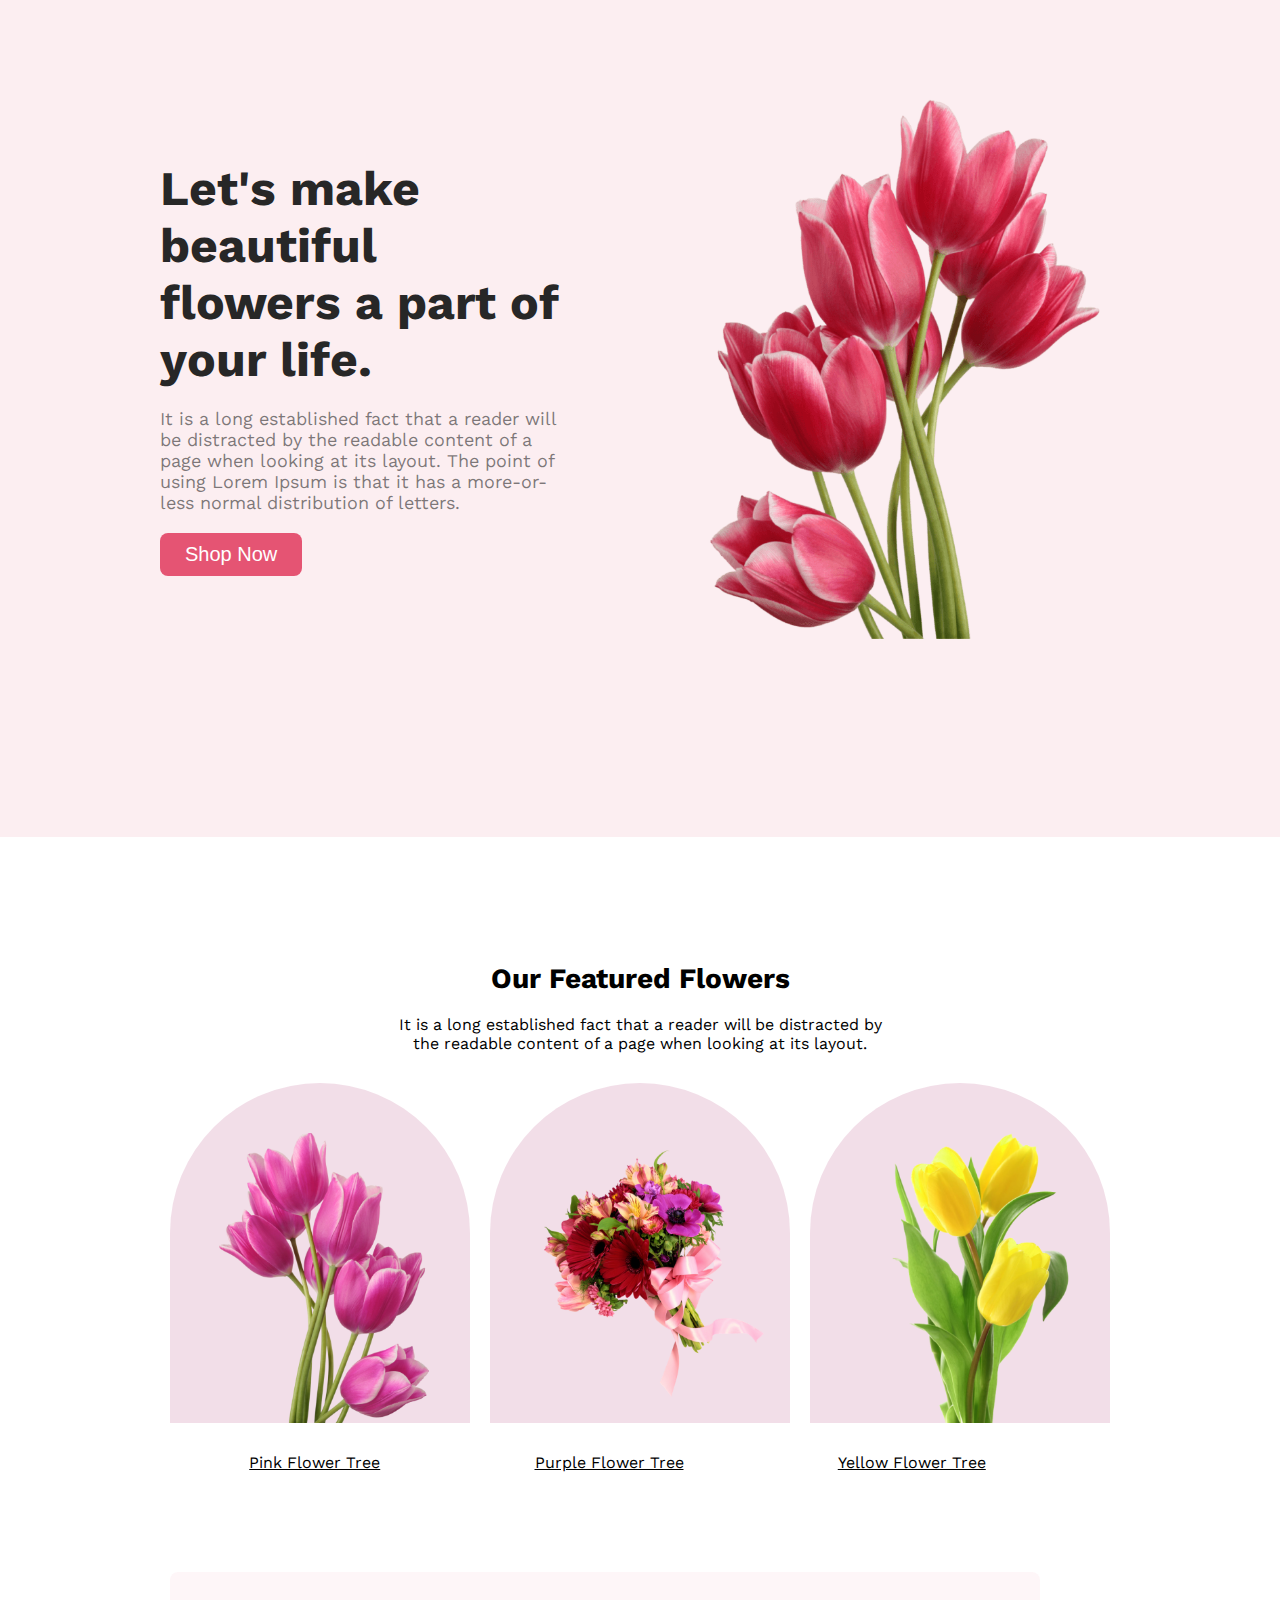
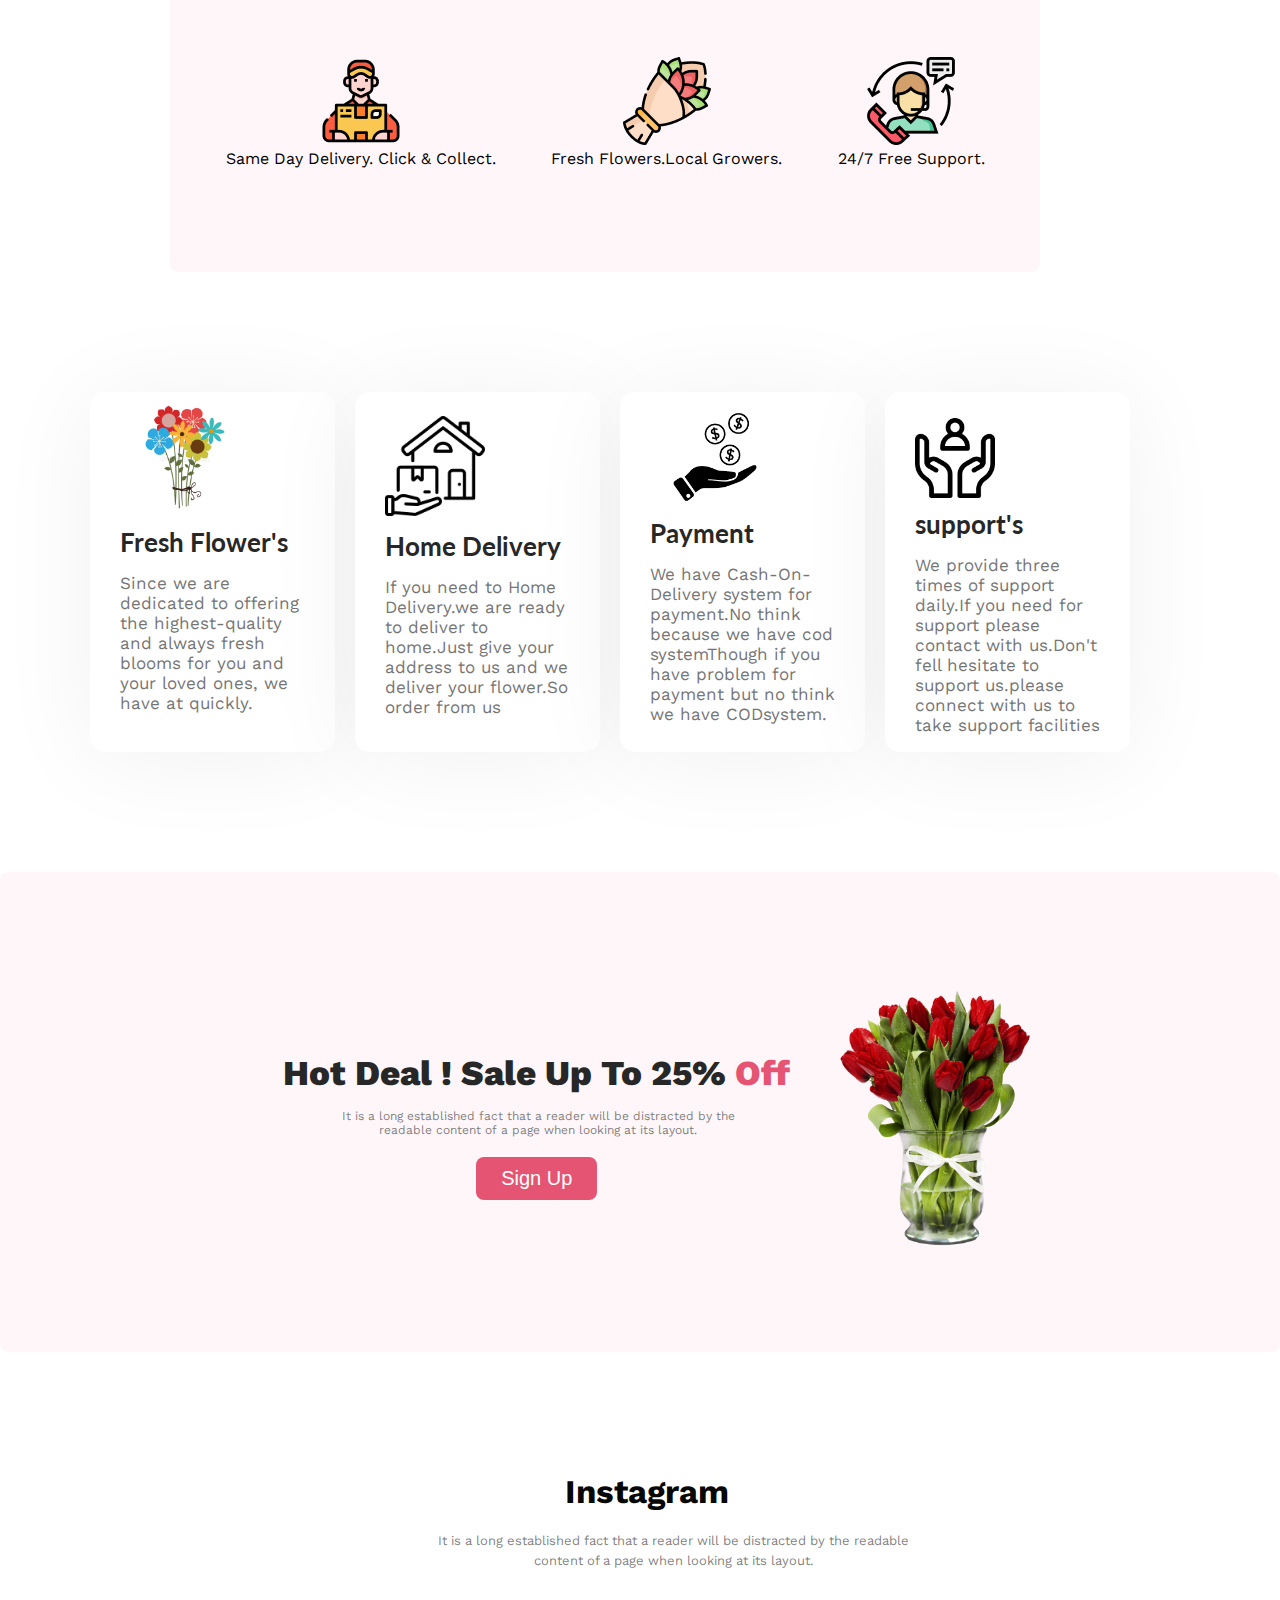
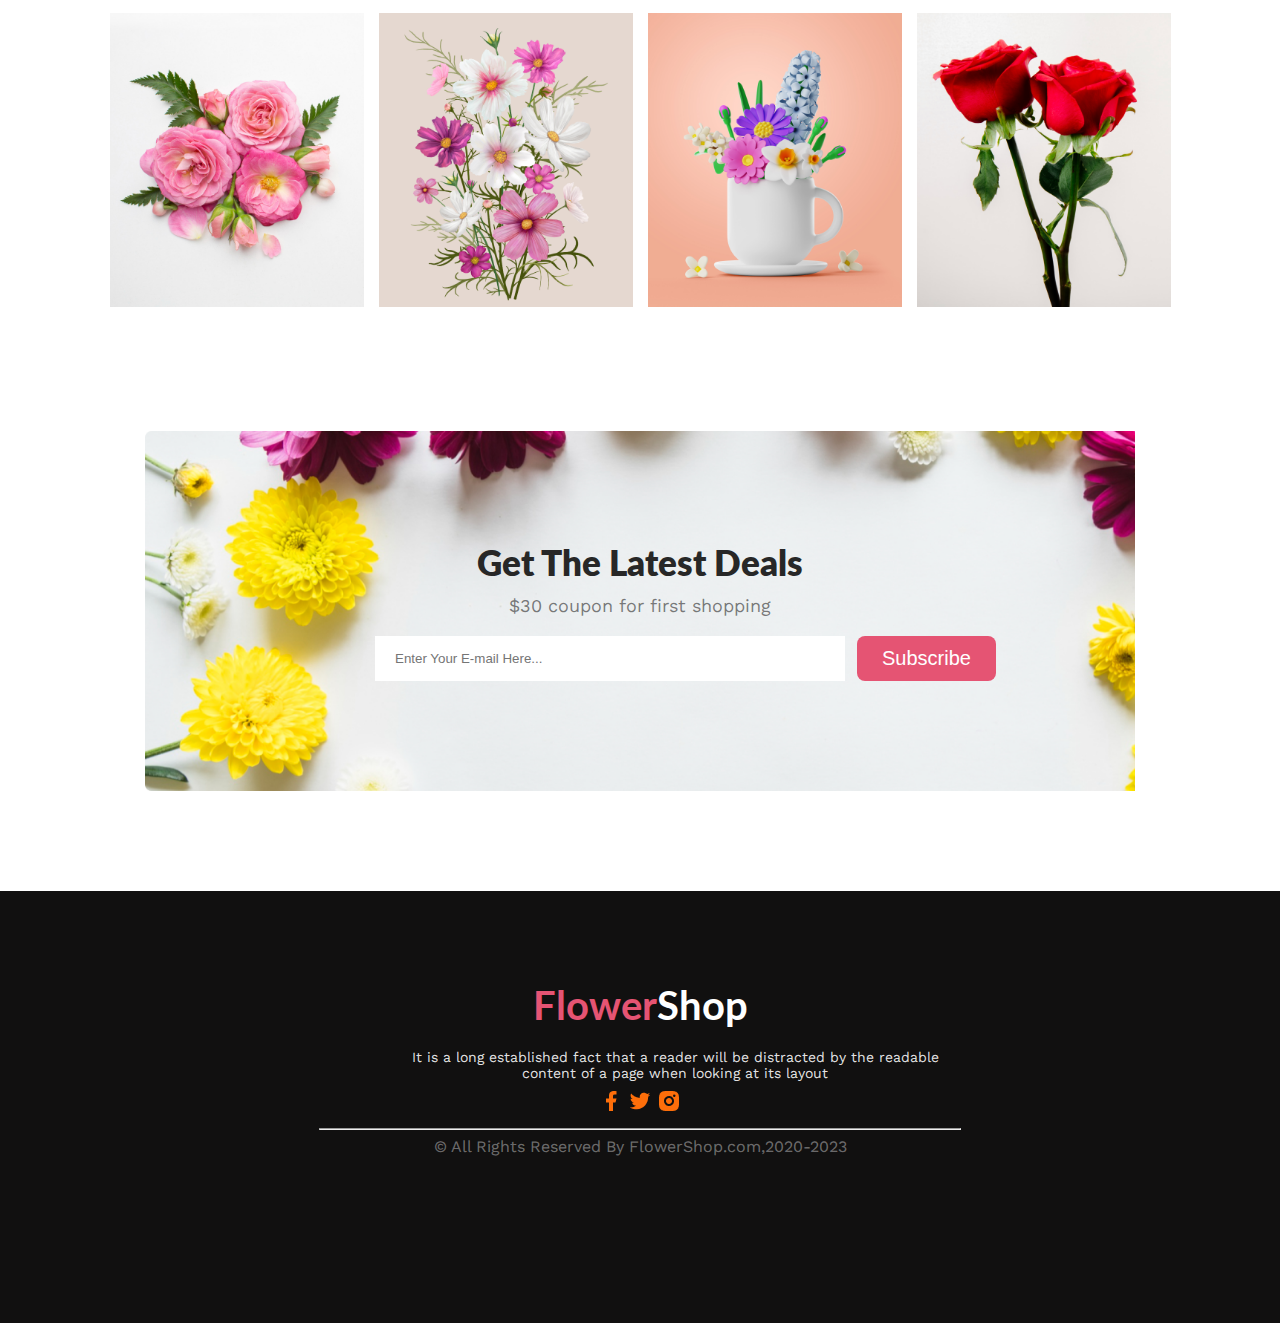
==== commit 0b88d9ef: "added bonus section" ====
--- a/index.html
+++ b/index.html
@@ -92,6 +92,39 @@
             </div>
         </section>
 
+        <section>
+            <div class="box-container">
+                <div class="boxes">
+                    <img width="130px" src="./fresh-flowers-icon-1.jpg" alt="">
+                    <h3 class="box-title">Fresh Flower's</h3>
+                    <p class="box-description">Since we are dedicated to offering the highest-quality and always fresh blooms for you and your loved ones, we have at quickly.</p>
+                </div>
+
+                <div class="boxes">
+                    <img style="padding-top: 24px; padding-bottom: 10px" width="100px" src="./shipping.png" alt="">
+                    <h3 class="box-title">Home Delivery</h3>
+                    <p class="box-description">If you need to Home Delivery.we are ready to deliver to home.Just give your address to us and we deliver your flower.So order from us</p>
+                </div>
+
+
+                <div class="boxes">
+                    <img style="margin-bottom: -9px;" width="130px" src="./payment-icon.png" alt="">
+                    <h3 class="box-title">Payment</h3>
+                    <p class="box-description"> We have Cash-On-Delivery system for payment.No think because we have cod systemThough if you have problem for payment but no think we have CODsystem.</p>
+                </div>
+
+
+                <div class="boxes">
+                    <img style="padding-top: 26px;" width="80px" src="./human-resources.png" alt="">
+                    <h3 style="padding-top: 6px;" class="box-title">support's</h3>
+                    <p class="box-description">We provide three times of support daily.If you need for support please contact with us.Don't fell hesitate to support us.please connect with us to take support facilities</p>
+                </div>
+
+
+            
+
+            </div>
+
         <section class="hot-deal-section">
             <div class="hot-deal-container">
                 <div class="hot-deal-title-container">
@@ -152,6 +185,11 @@
                 <h3 class="footer-title"><span>Flower</span>Shop</h3>
             <p class="footer-description">It is a long established fact that a reader will be distracted by the readable 
                 content of a page when looking at its layout</p>
+               <div class="social-accounts-link">
+                <a target="_blank" href="https://www.facebook.com/home.php"><img src="./facebook.png" alt=""></a>
+                <a target="_blank" href="https://web.programming-hero.com/home/"><img src="./twitter.png" alt=""></a>
+                <a target="_blank" href="https://github.com/"><img src="./insta.png" alt=""></a>
+               </div> <hr class="hr-container">
                 <p class="copyright">&copy; All Rights Reserved By FlowerShop.com,2020-2023</p>
             </div>
         </div>
--- a/styles/style.css
+++ b/styles/style.css
@@ -16,6 +16,11 @@
     font-size: 20px;
     border: none;
     padding: 10px 25px;
+    cursor: pointer;
+}
+
+.btn-primary:hover{
+    background-color:#272727;
 }
 
 /* header section start from here */
@@ -144,6 +149,8 @@
     padding-top: 85px;
 }
 
+
+
 /* hot deal section start from here */
 .hot-deal-section {
     margin-top: 120px;
@@ -187,7 +194,12 @@
     border: none;
     padding: 10px 25px;
     text-align: center;
+    cursor: pointer;
     /* margin-left: 100px; */
+}
+
+.btn-hot-deal:hover{
+    background-color:#272727;
 }
 
 .hot-deal-title-container {
@@ -242,7 +254,44 @@
     width: 254px;
 }
 
-/* latest deal sectio start from here */
+/* boxes section start from here */
+
+.box-title{
+    color: #272727;
+font-family: Lato;
+font-size: 26px;
+padding-bottom: 15px;
+}
+
+.box-description{
+   width: 190px;
+   color: #757575;
+    font-size: 17px;
+}
+
+.boxes {
+    max-width: 190px;
+    height: 350px;
+    background-color: white;
+    padding-left: 30px;
+    /* padding-top: 30px; */
+    padding-right: 25px;
+    padding-bottom: 10px;
+    box-shadow: 0px 6px 100px 0px rgba(0, 0, 0, 0.06);
+    border-radius: 15px;
+}
+
+.box-container{
+  margin-top: 120px;
+  display: flex;
+  align-items: center;
+  justify-content: space-around;
+  padding-left: 80px;
+  padding-right: 140px;
+}
+
+
+/* latest deal sectiom start from here */
 .latest-deal-title {
     margin-top: 100px;
     text-align: center;
@@ -315,18 +364,28 @@
     color: #E55473;
 }
 
+.hr-container{
+    width: 50%;
+    margin: auto;
+}
+
 .footer-description {
     color: rgba(255, 255, 255, 0.90);
     text-align: center;
     font-size: 14px;
     width: 550px;
     padding-left: 400px;
-    padding-bottom: 15px;
+    padding-bottom: 8px;
+}
+
+.social-accounts-link{
+    padding-bottom: 11px;
 }
 
 .copyright {
     color: rgba(255, 255, 255, 0.40);
     text-align: center;
     font-size: 16px;
-}
-
+    padding-top: 7px;
+}
+
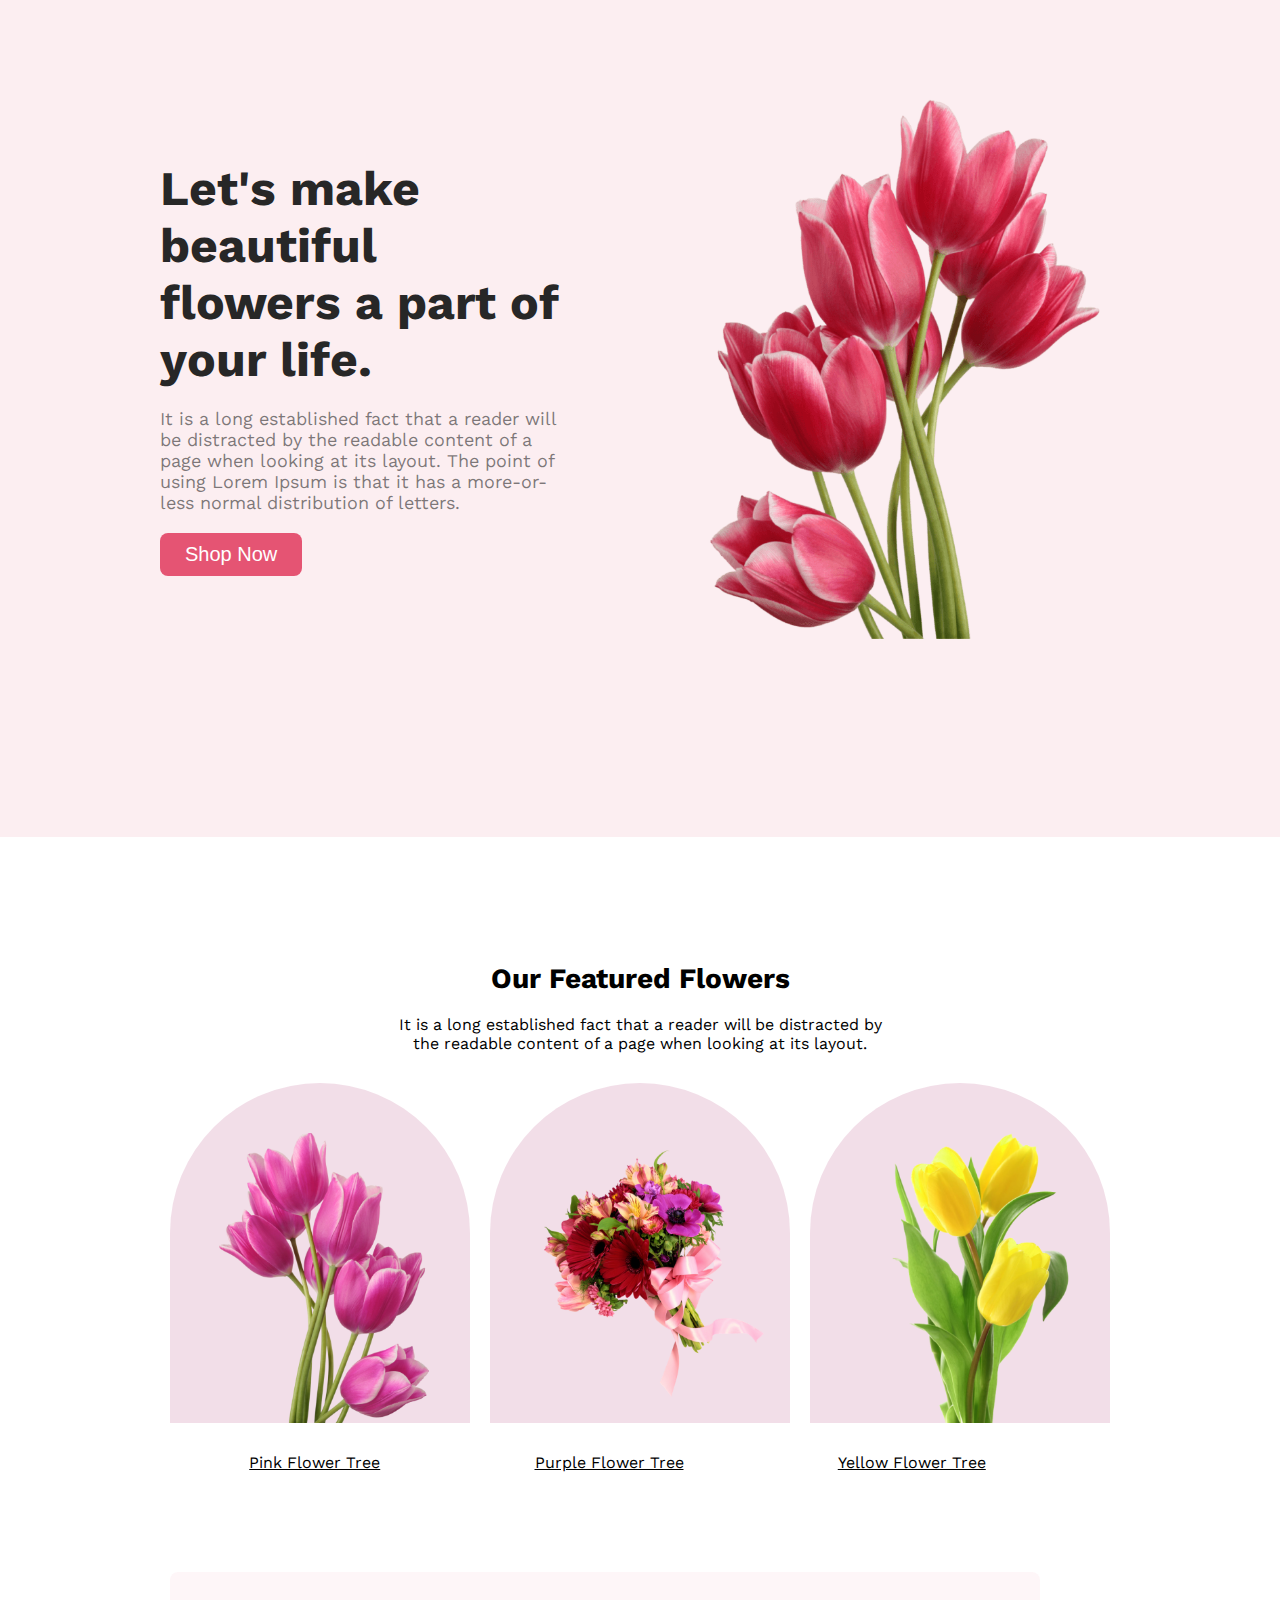
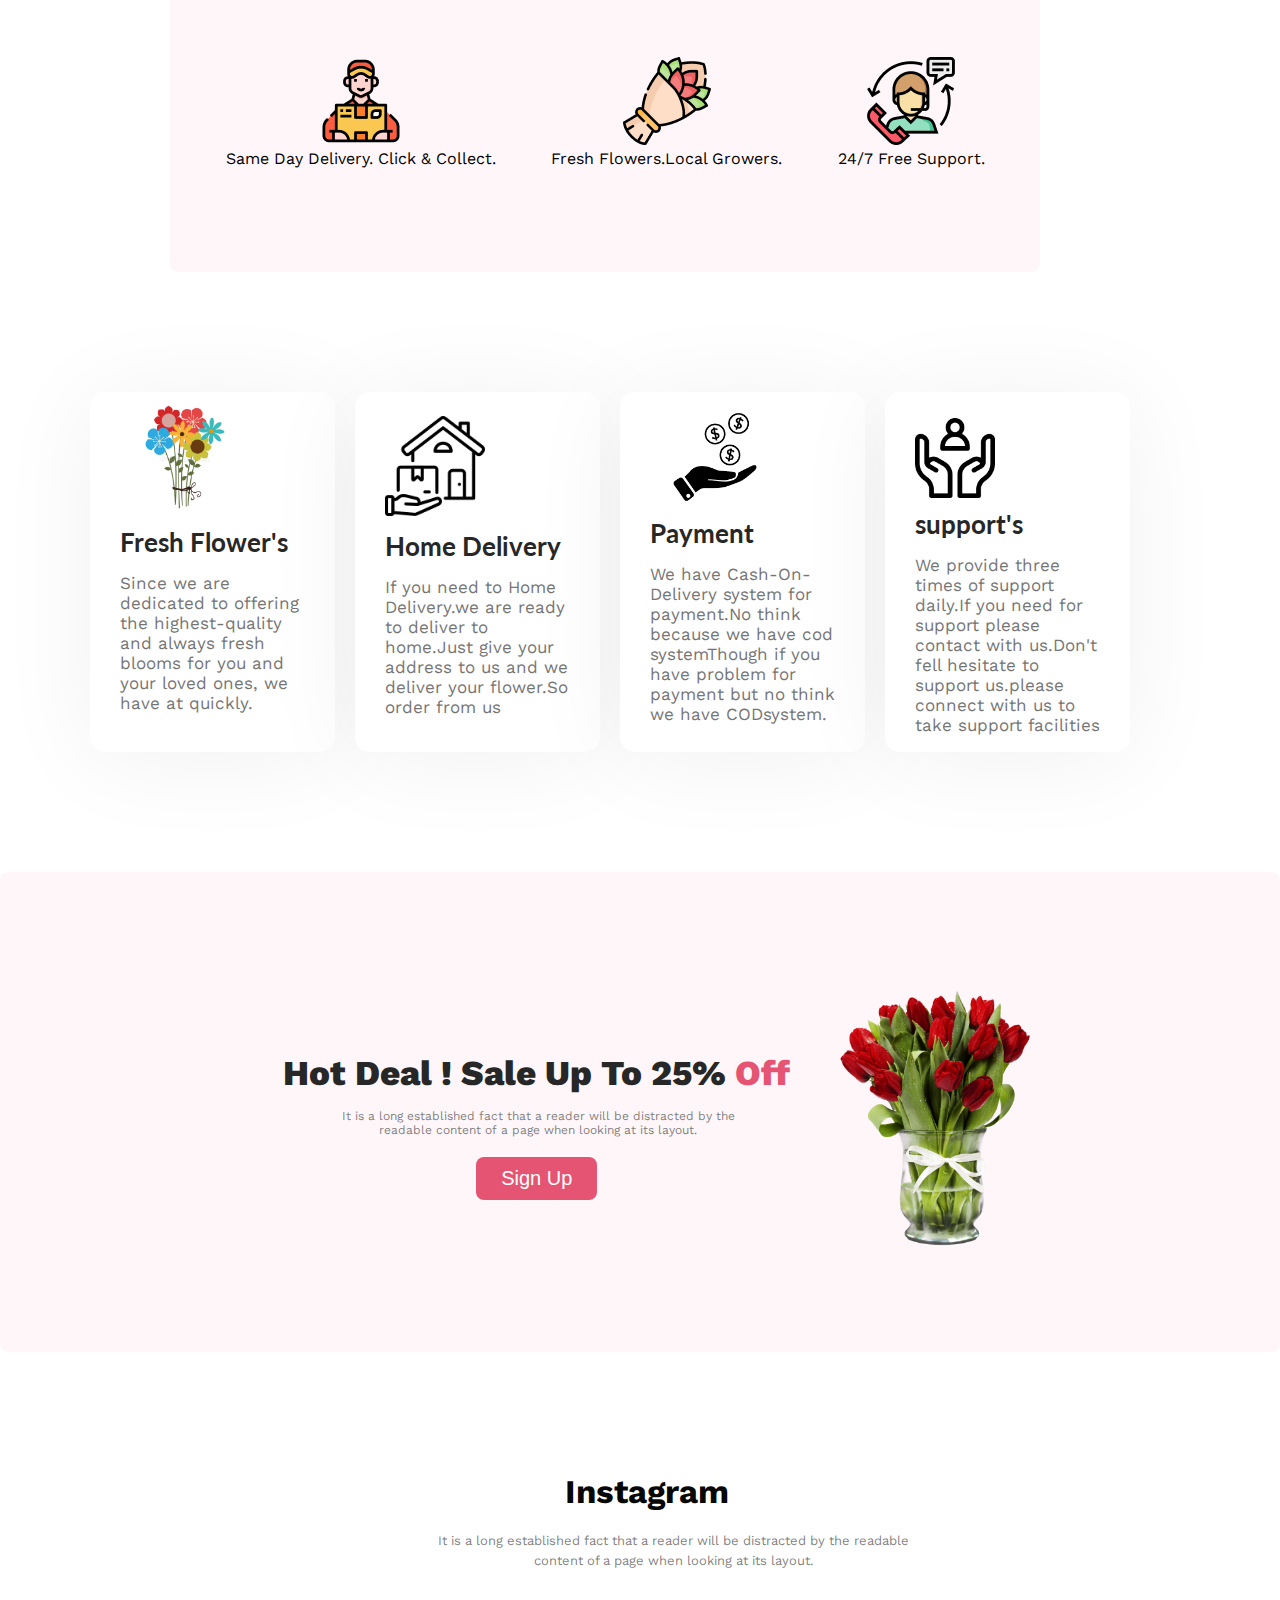
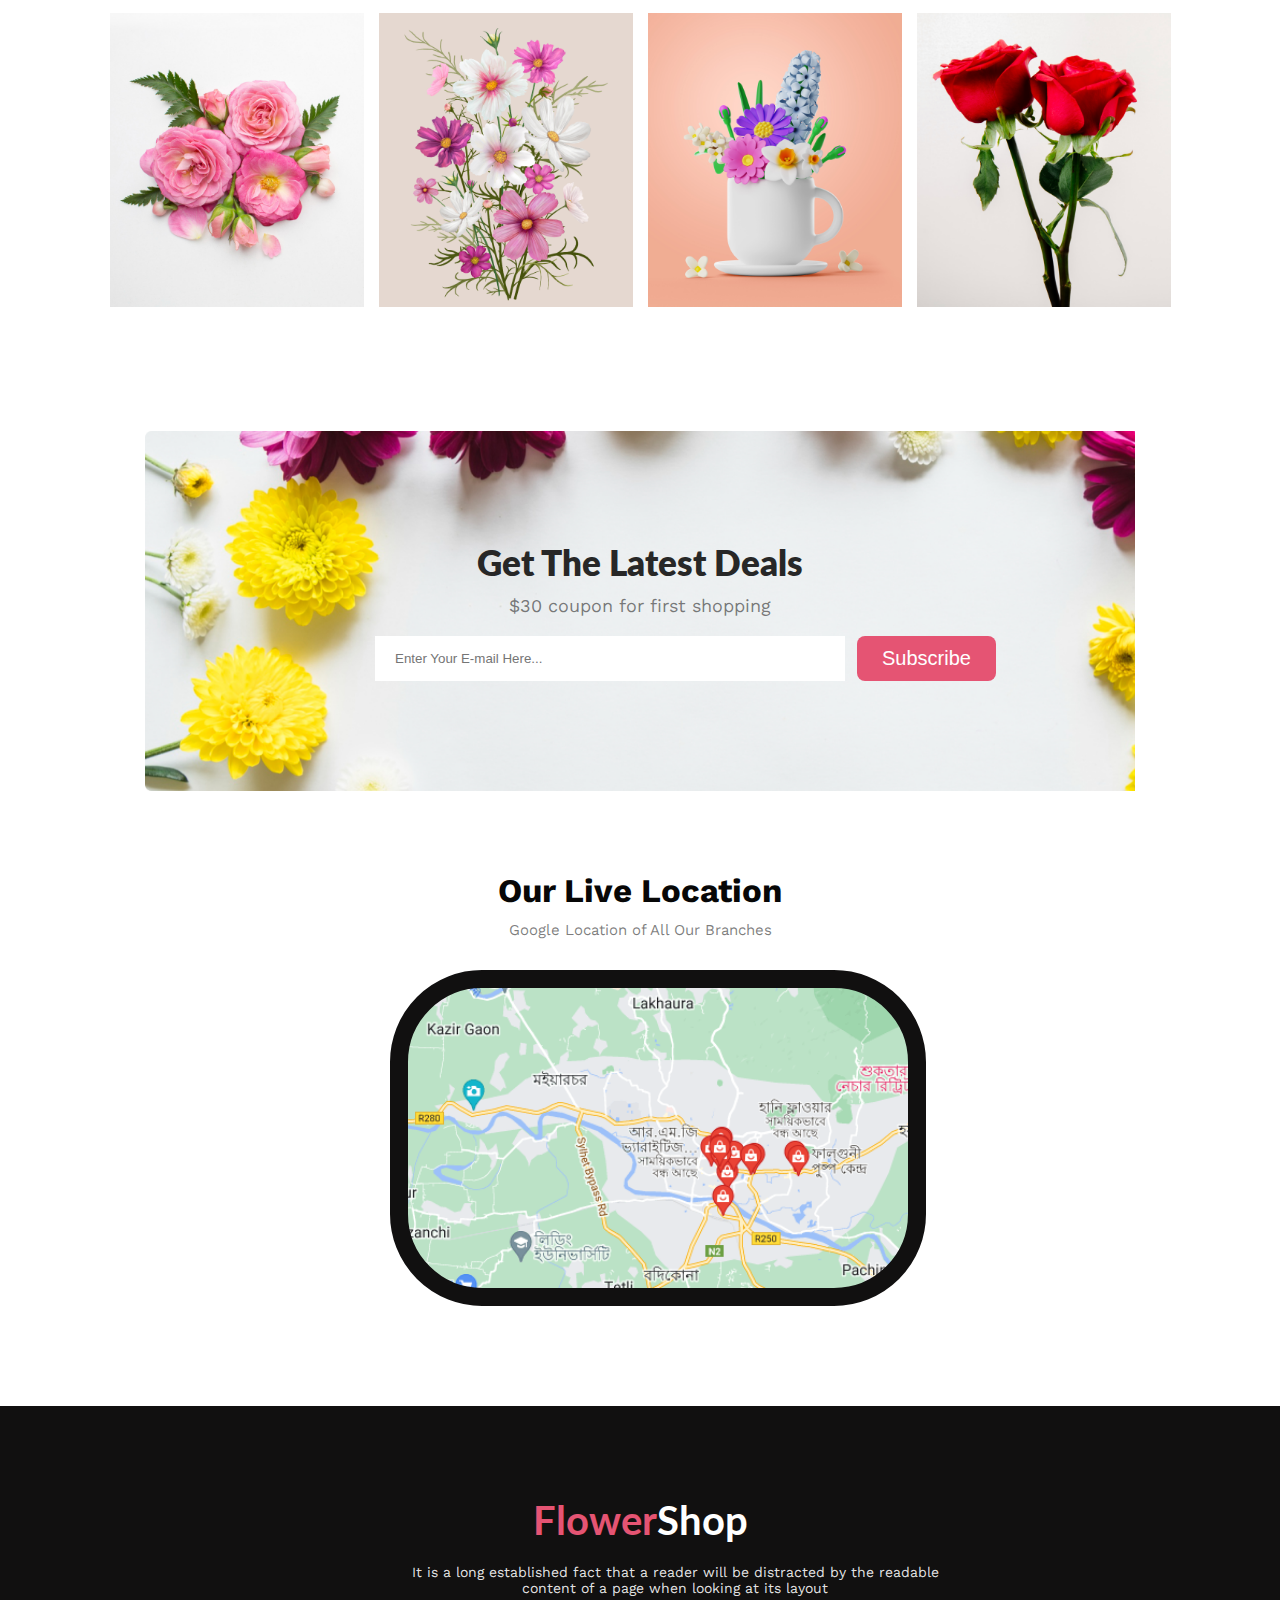
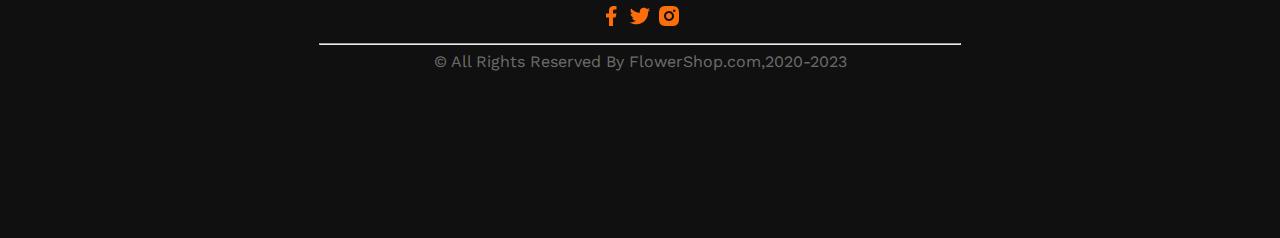
==== commit 3bceb237: "added live location section" ====
--- a/index.html
+++ b/index.html
@@ -177,6 +177,17 @@
             </div>
         </section>
 
+        <section class="loaction-section">
+            <div class="location-title">
+                <h3 class="our-location">Our Live Location</h3>
+            <p class="location-description">Google Location of All Our Branches</p>
+            </div>
+            <div class="location-container">
+              
+            </div>
+
+        </section>
+
     </main>
 
     <footer>
--- a/styles/style.css
+++ b/styles/style.css
@@ -19,8 +19,8 @@
     cursor: pointer;
 }
 
-.btn-primary:hover{
-    background-color:#272727;
+.btn-primary:hover {
+    background-color: #272727;
 }
 
 /* header section start from here */
@@ -198,8 +198,8 @@
     /* margin-left: 100px; */
 }
 
-.btn-hot-deal:hover{
-    background-color:#272727;
+.btn-hot-deal:hover {
+    background-color: #272727;
 }
 
 .hot-deal-title-container {
@@ -256,16 +256,16 @@
 
 /* boxes section start from here */
 
-.box-title{
+.box-title {
     color: #272727;
-font-family: Lato;
-font-size: 26px;
-padding-bottom: 15px;
-}
-
-.box-description{
-   width: 190px;
-   color: #757575;
+    font-family: Lato;
+    font-size: 26px;
+    padding-bottom: 15px;
+}
+
+.box-description {
+    width: 190px;
+    color: #757575;
     font-size: 17px;
 }
 
@@ -281,13 +281,13 @@
     border-radius: 15px;
 }
 
-.box-container{
-  margin-top: 120px;
-  display: flex;
-  align-items: center;
-  justify-content: space-around;
-  padding-left: 80px;
-  padding-right: 140px;
+.box-container {
+    margin-top: 120px;
+    display: flex;
+    align-items: center;
+    justify-content: space-around;
+    padding-left: 80px;
+    padding-right: 140px;
 }
 
 
@@ -349,7 +349,7 @@
     height: 48vh;
 }
 
-.footer-section{
+.footer-section {
     padding-top: 90px;
 }
 
@@ -364,7 +364,7 @@
     color: #E55473;
 }
 
-.hr-container{
+.hr-container {
     width: 50%;
     margin: auto;
 }
@@ -378,7 +378,7 @@
     padding-bottom: 8px;
 }
 
-.social-accounts-link{
+.social-accounts-link {
     padding-bottom: 11px;
 }
 
@@ -389,3 +389,36 @@
     padding-top: 7px;
 }
 
+.our-location {
+    color: #070707;
+    text-align: center;
+    font-size: 33px;
+    padding-bottom: 10px;
+}
+
+.location-description{
+    color: rgba(39, 39, 39, 0.60);
+    text-align: center;
+    font-size: 15px;
+    font-weight: 400;
+    line-height: 20px;
+}
+
+.location-title{
+    margin-top: 80px;
+}
+
+.location-container{
+    background-image: url(../flower-location.PNG);
+    background-repeat: no-repeat;
+    background-position: center;
+    background-size: cover;
+    text-align: center;
+    align-items: center;
+    margin-left: 390px;
+    margin-top: 30px;
+    border: 18px solid #111010;
+    border-radius: 92px;
+    max-width: 500px;
+    height: 300px;
+}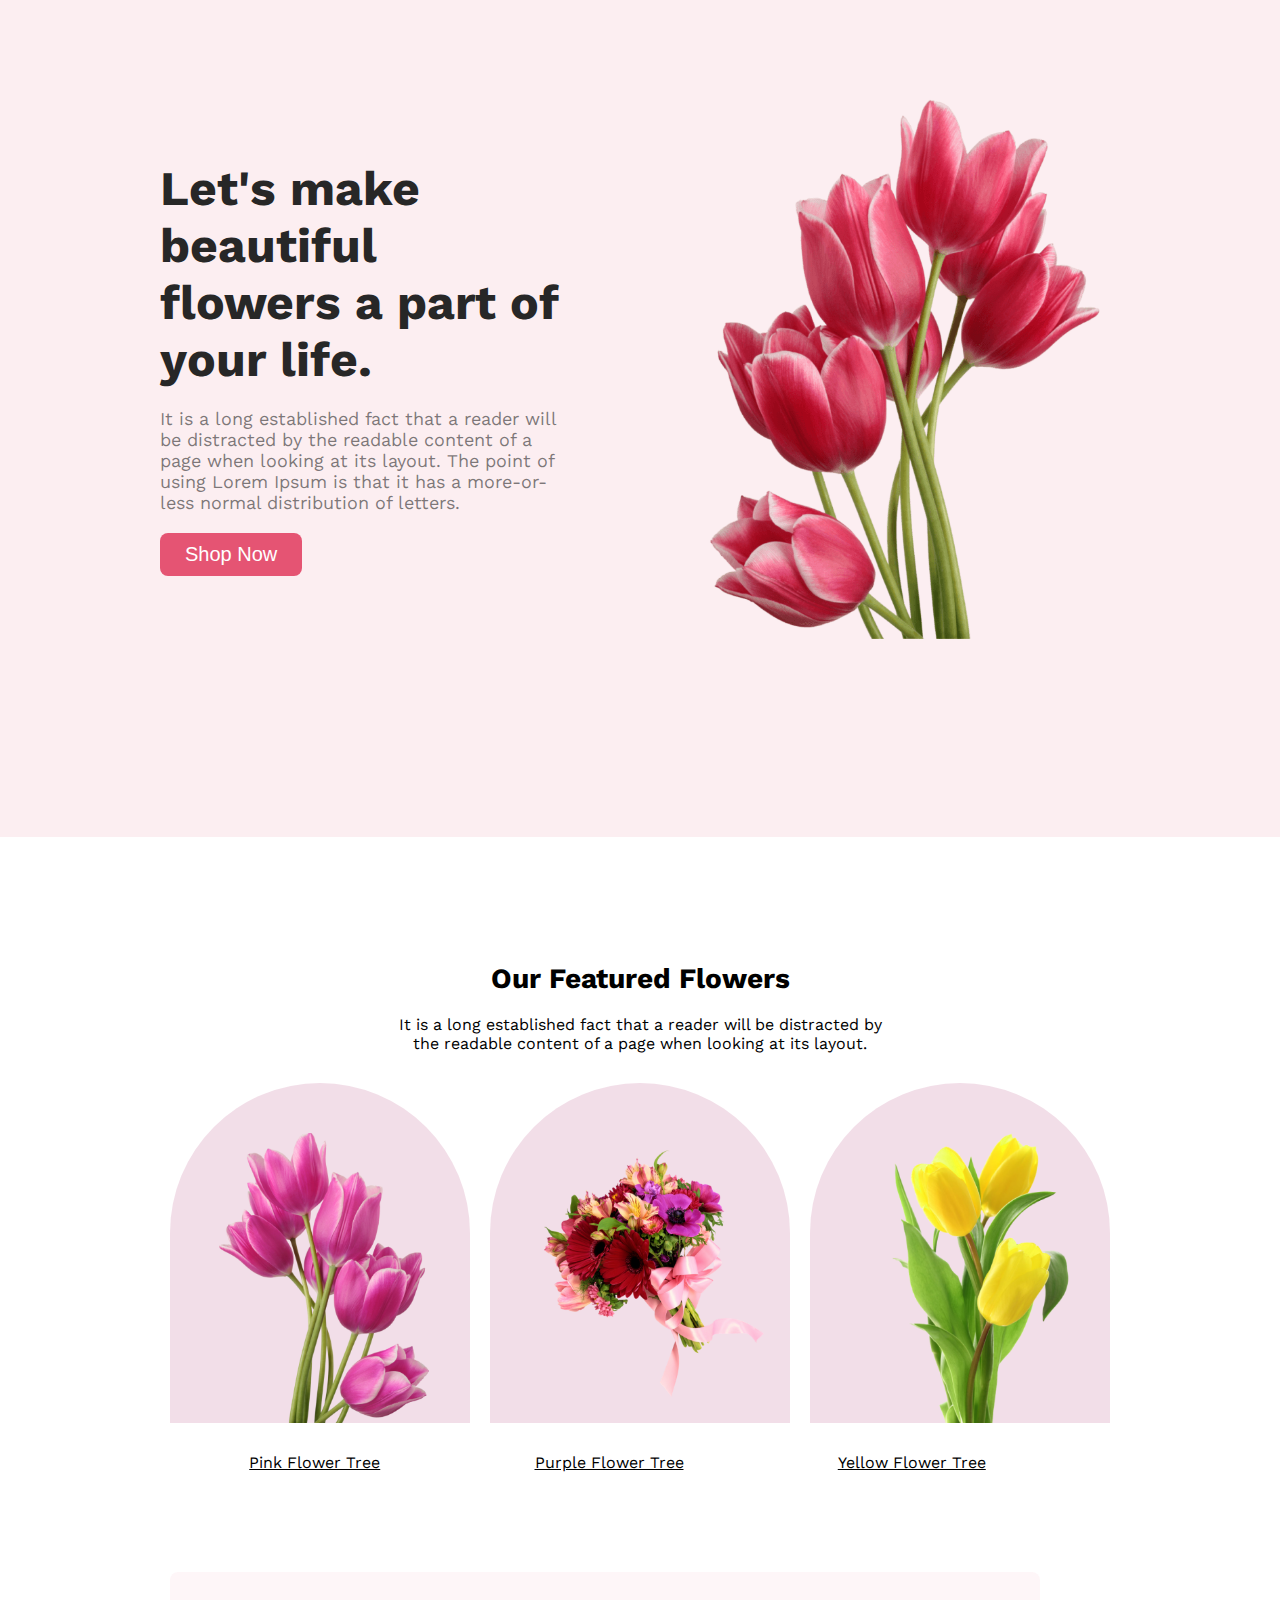
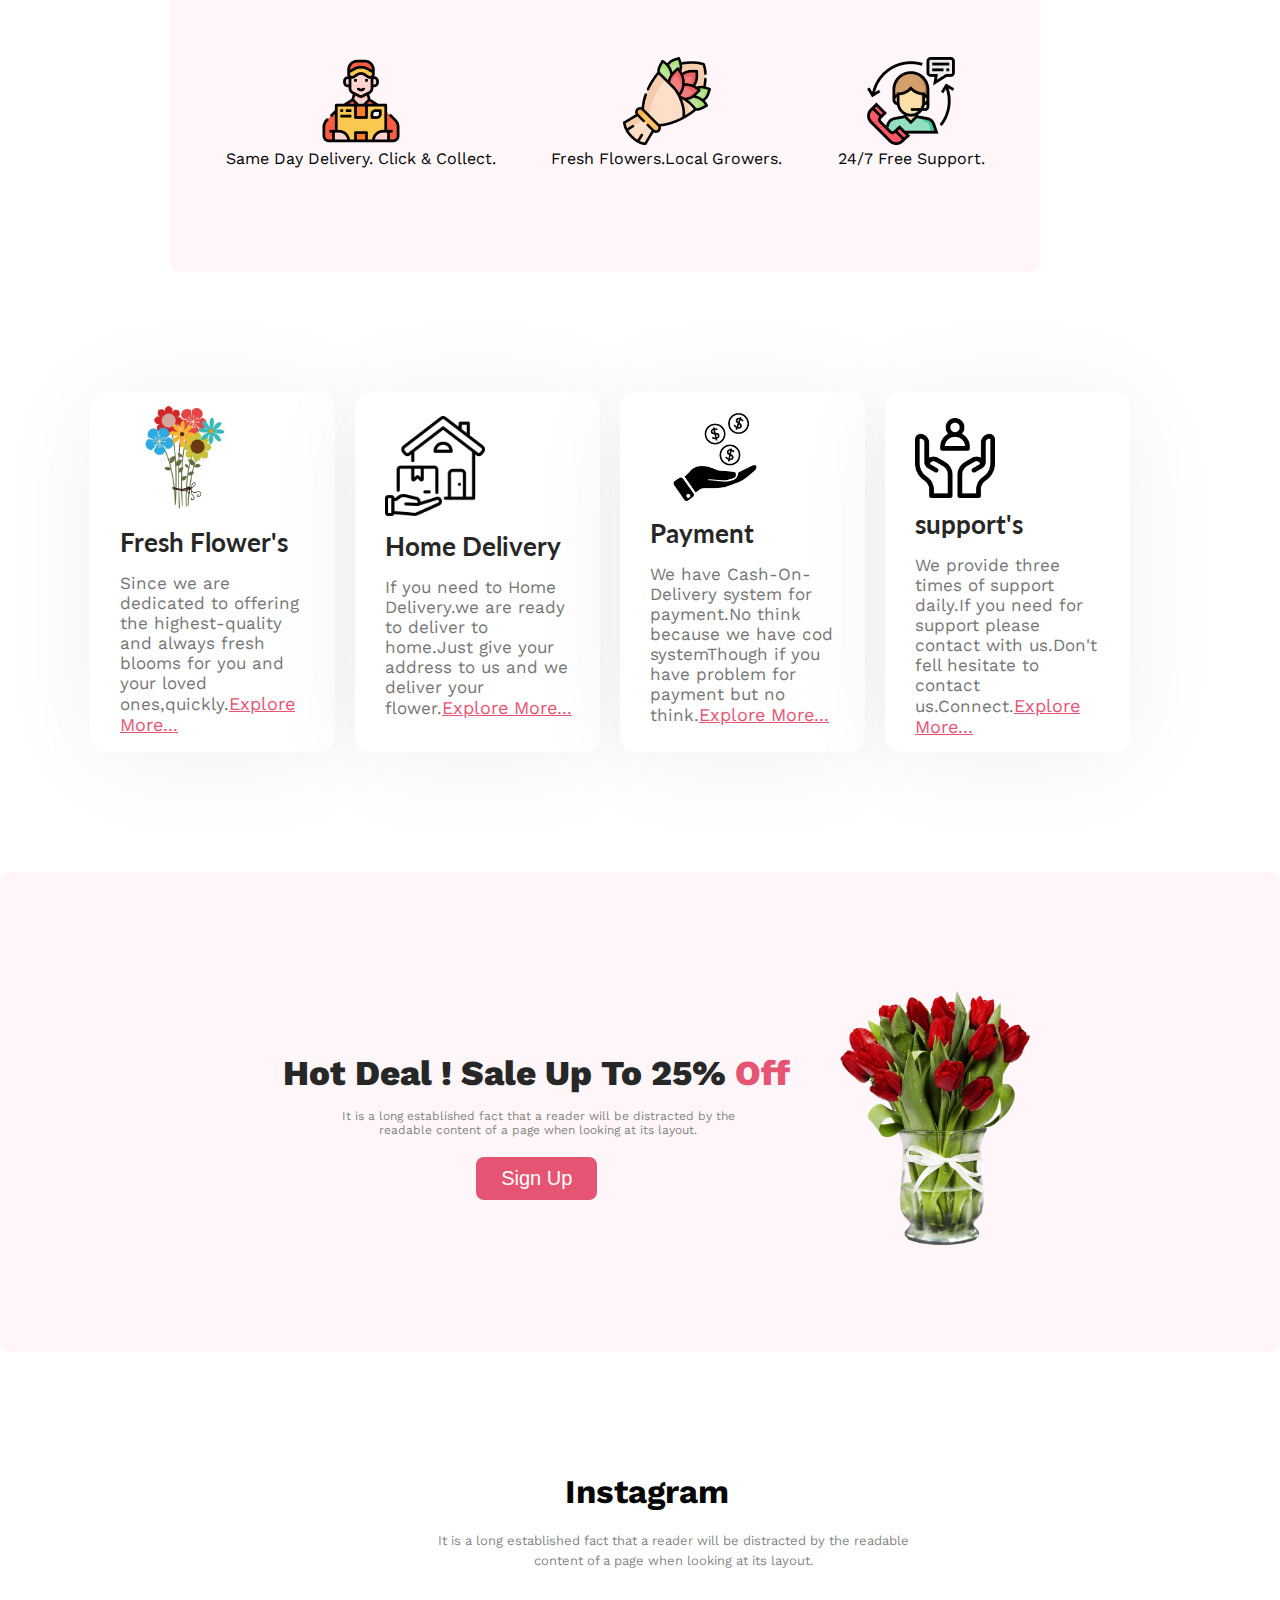
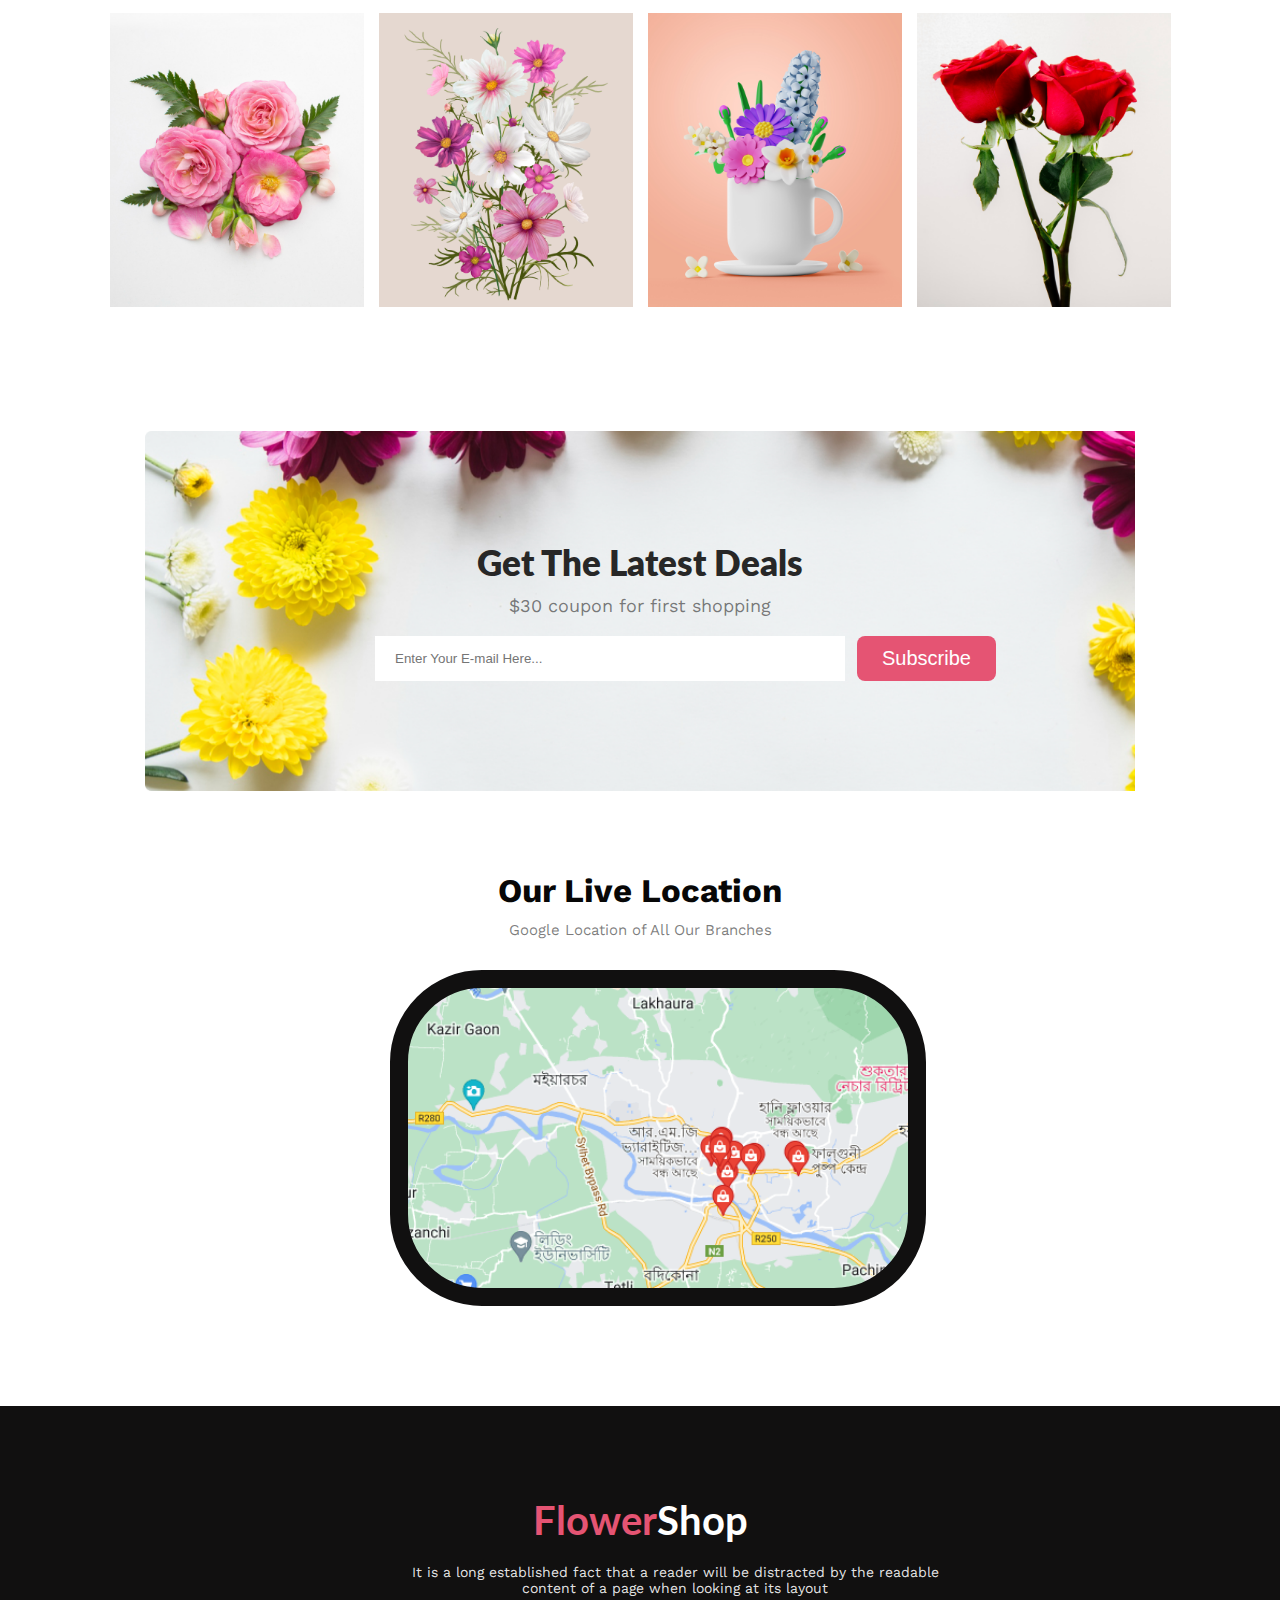
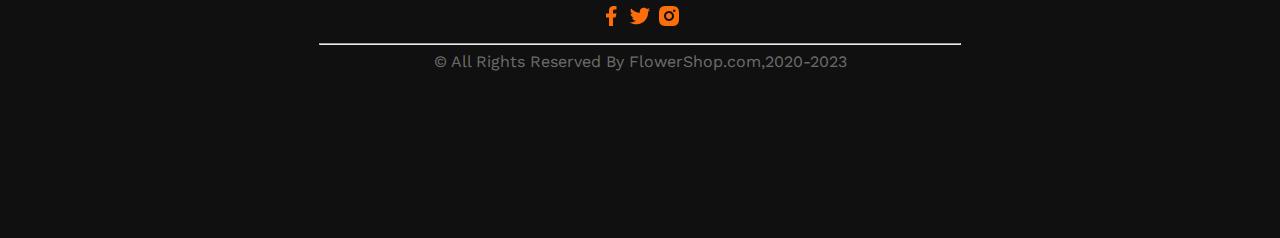
==== commit e1239de2: "Updated" ====
--- a/index.html
+++ b/index.html
@@ -97,27 +97,27 @@
                 <div class="boxes">
                     <img width="130px" src="./fresh-flowers-icon-1.jpg" alt="">
                     <h3 class="box-title">Fresh Flower's</h3>
-                    <p class="box-description">Since we are dedicated to offering the highest-quality and always fresh blooms for you and your loved ones, we have at quickly.</p>
+                    <p class="box-description">Since we are dedicated to offering the highest-quality and always fresh blooms for you and your loved ones,quickly.<span class="explore-more">Explore More...</span></p>
                 </div>
 
                 <div class="boxes">
                     <img style="padding-top: 24px; padding-bottom: 10px" width="100px" src="./shipping.png" alt="">
                     <h3 class="box-title">Home Delivery</h3>
-                    <p class="box-description">If you need to Home Delivery.we are ready to deliver to home.Just give your address to us and we deliver your flower.So order from us</p>
+                    <p class="box-description">If you need to Home Delivery.we are ready to deliver to home.Just give your address to us and we deliver your flower.<span class="explore-more">Explore More...</span></p>
                 </div>
 
 
                 <div class="boxes">
                     <img style="margin-bottom: -9px;" width="130px" src="./payment-icon.png" alt="">
                     <h3 class="box-title">Payment</h3>
-                    <p class="box-description"> We have Cash-On-Delivery system for payment.No think because we have cod systemThough if you have problem for payment but no think we have CODsystem.</p>
+                    <p class="box-description"> We have Cash-On-Delivery system for payment.No think because we have cod systemThough if you have problem for payment but no think.<span class="explore-more">Explore More...</span></p>
                 </div>
 
 
                 <div class="boxes">
                     <img style="padding-top: 26px;" width="80px" src="./human-resources.png" alt="">
                     <h3 style="padding-top: 6px;" class="box-title">support's</h3>
-                    <p class="box-description">We provide three times of support daily.If you need for support please contact with us.Don't fell hesitate to support us.please connect with us to take support facilities</p>
+                    <p class="box-description">We provide three times of support daily.If you need for support please contact with us.Don't fell hesitate to contact us.Connect.<span class="explore-more">Explore More...</span></p>
                 </div>
 
 
--- a/styles/style.css
+++ b/styles/style.css
@@ -290,6 +290,12 @@
     padding-right: 140px;
 }
 
+.explore-more{
+    text-decoration:underline #E55473;
+    color: #E55473;
+    cursor: pointer;
+    font-size: 18px;
+}
 
 /* latest deal sectiom start from here */
 .latest-deal-title {
